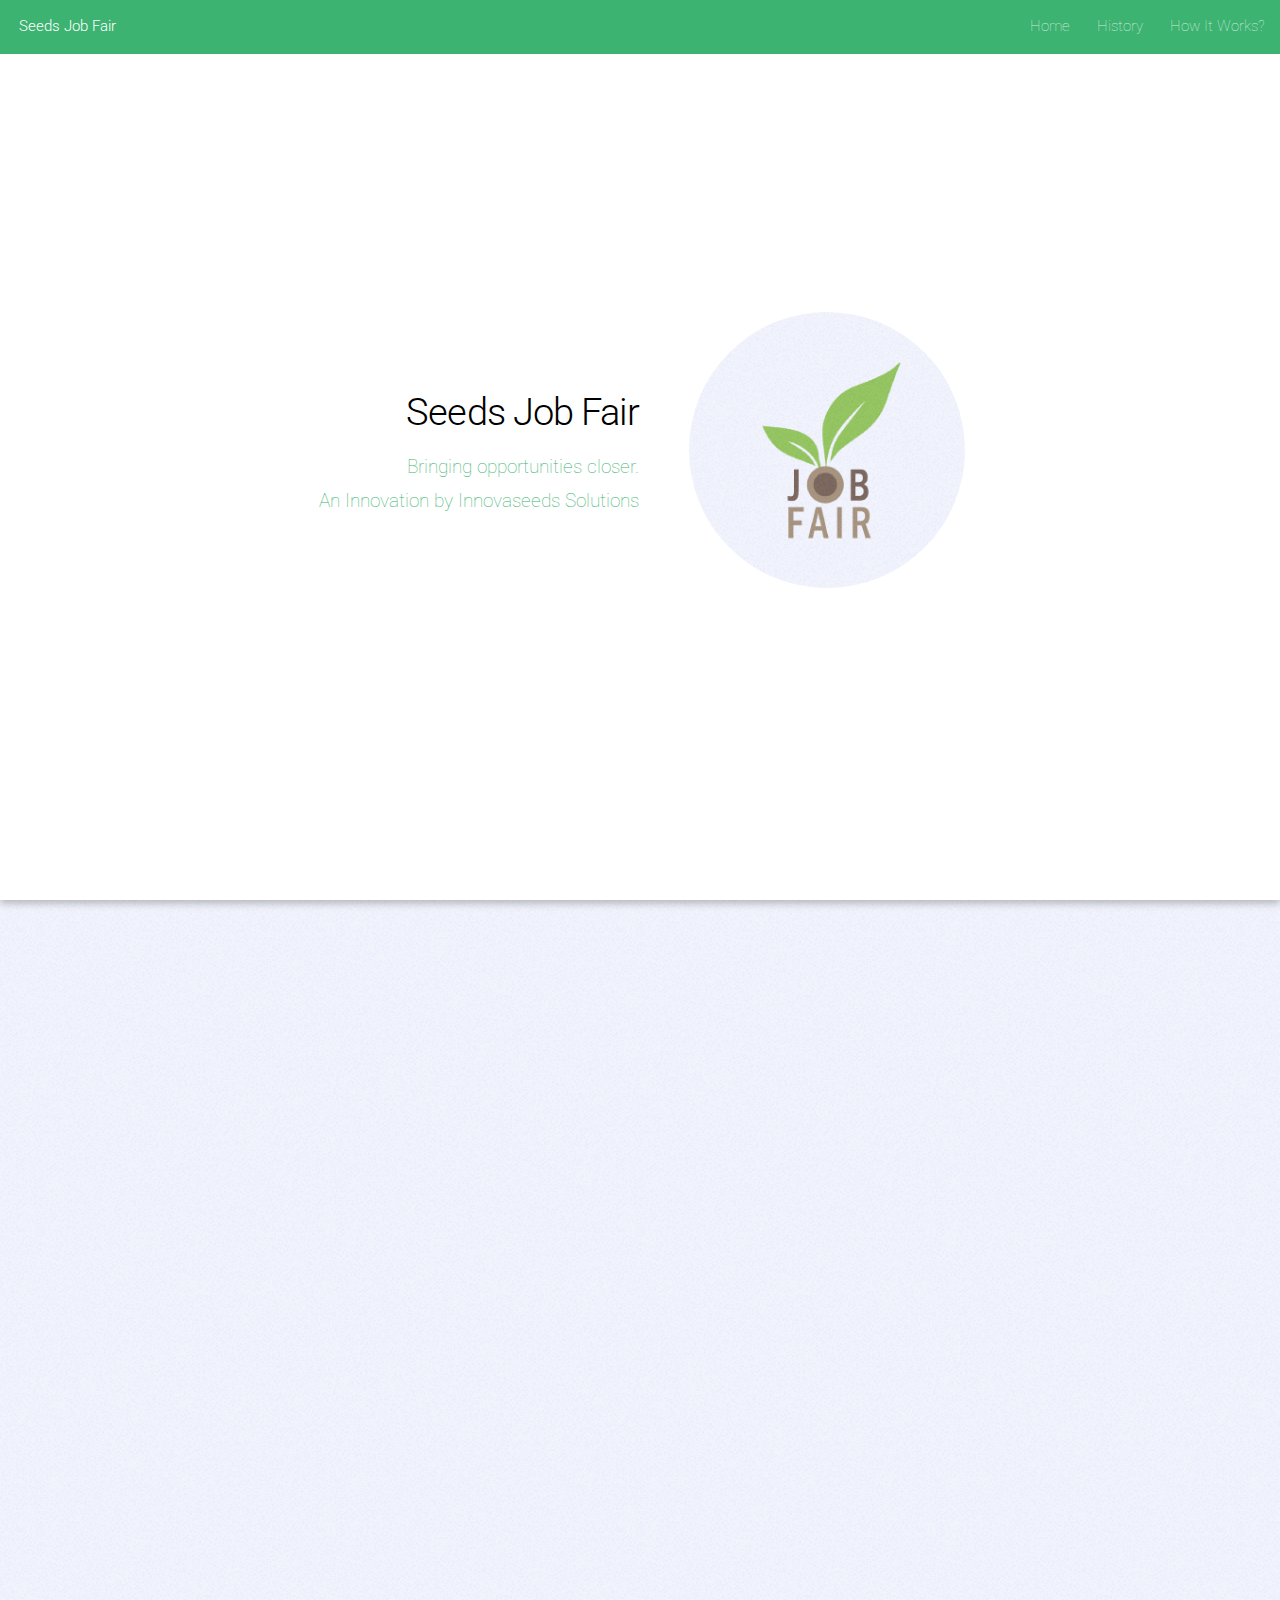
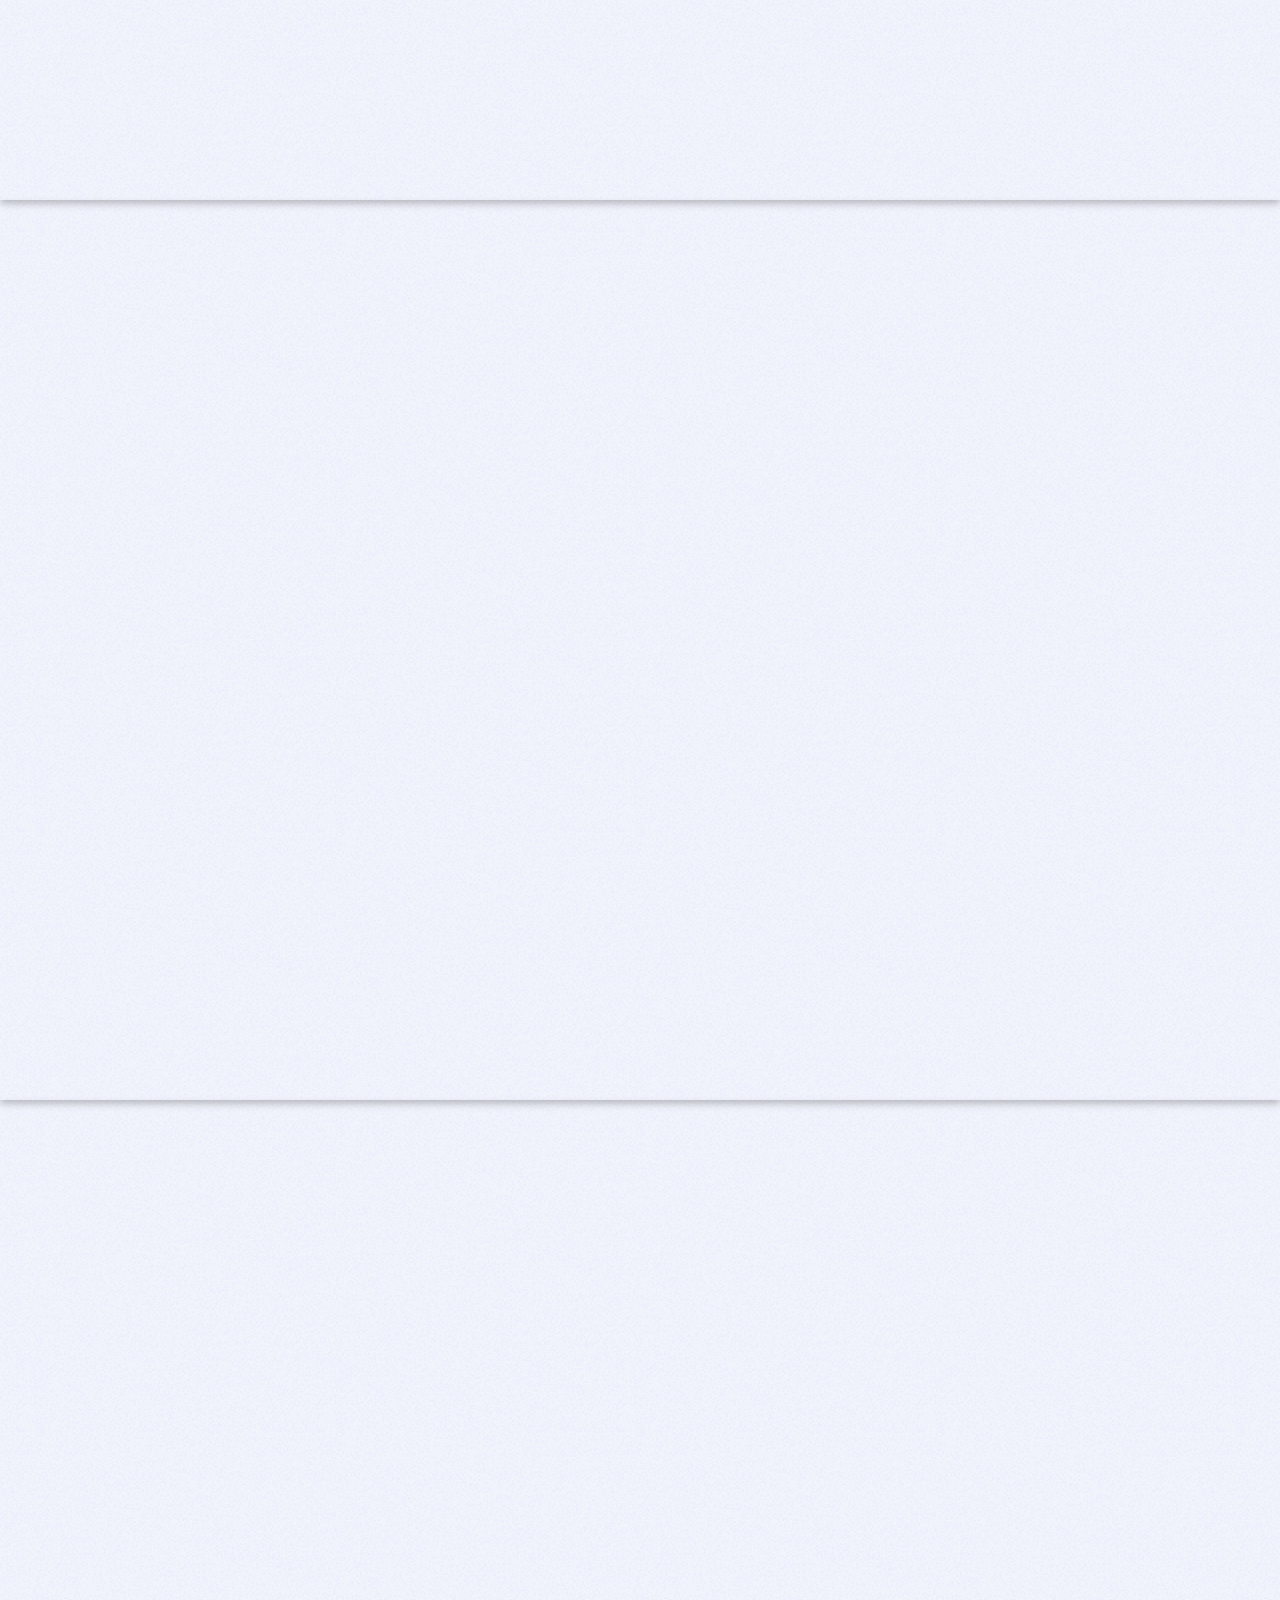
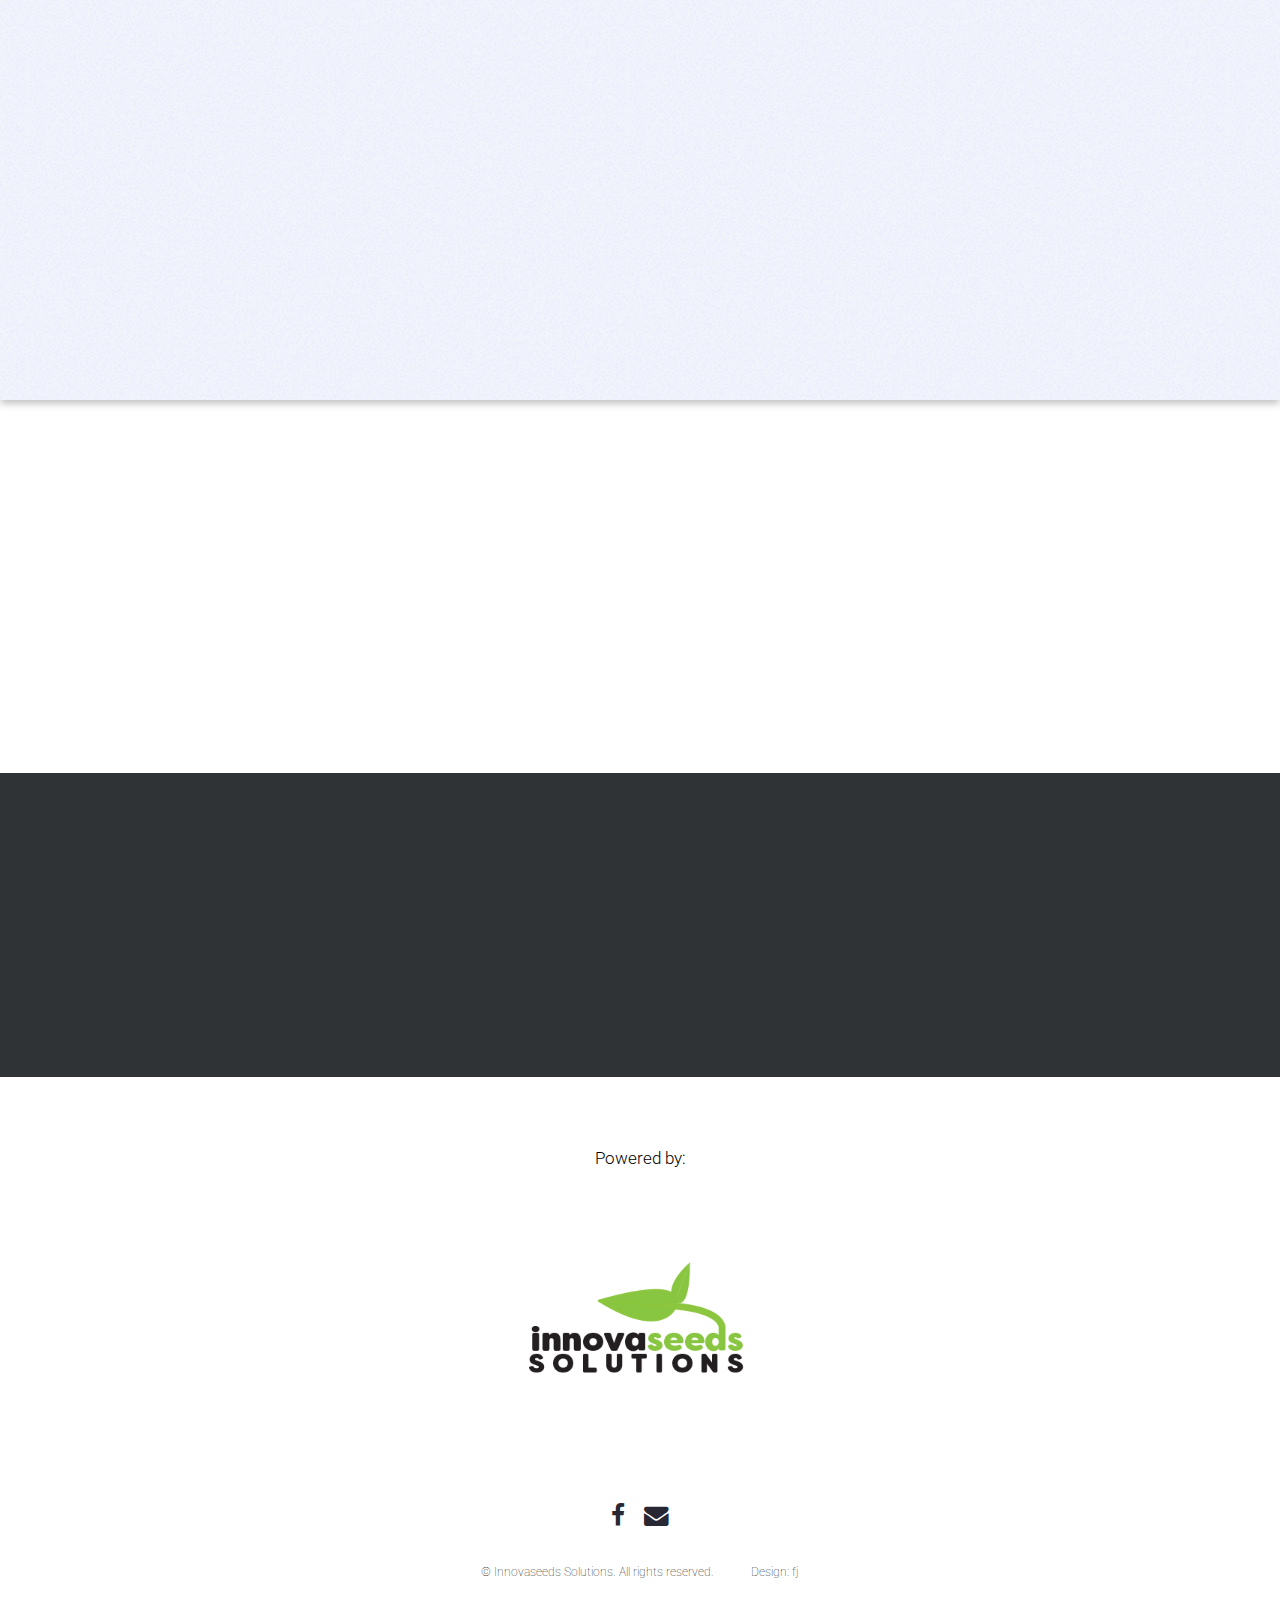
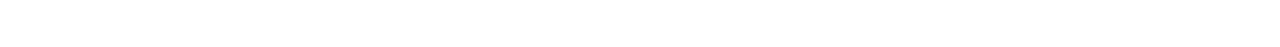
==== inn/index.html @ 60d34bf0 "Corrected Color. Wordings need final check" ====
<!DOCTYPE HTML>
<!--
	Landed by HTML5 UP
	html5up.net | @ajlkn
	Free for personal and commercial use under the CCA 3.0 license (html5up.net/license)
-->
<html>
	<head>
		<title>Seeds Job Fair</title>
		<meta charset="utf-8" />
		<meta name="viewport" content="width=device-width, initial-scale=1" />
		<!--[if lte IE 8]><script src="assets/js/ie/html5shiv.js"></script><![endif]-->
		<link rel="stylesheet" href="assets/css/main.css" />
		<!--[if lte IE 9]><link rel="stylesheet" href="assets/css/ie9.css" /><![endif]-->
		<!--[if lte IE 8]><link rel="stylesheet" href="assets/css/ie8.css" /><![endif]-->
	</head>
	<body class="landing">
		<div id="page-wrapper">

			<!-- Header -->
				<header id="header">
					<h1 id="logo"><a href="index.html">Seeds Job Fair</a></h1>
					<nav id="nav">
						<ul>
							<li><a href="index.html">Home</a></li>
							<li><a href="history.html">History</a></li>
							<li><a href="how.html">How It Works?</a></li>
						</ul>
					</nav>
				</header>

			<!-- Banner -->
				<section id="banner">
					<div class="content">
						<header>
							<h2 style="color:#000000";>Seeds Job Fair</h2>
							<p style="color:#3CB371";>Bringing opportunities closer.<br />
									An Innovation by Innovaseeds Solutions</p>
						</header>
						<span class="image"><img src="images/logo_large.png" alt="" /></span>
					</div>
					<a href="#one" class="goto-next scrolly">Next</a>
				</section>

			<!-- One -->
				<section id="one" class="spotlight style1 bottom">
					<span class="image fit main"><img src="images/1.jpg" alt="" /></span>
					<div class="content">
						<div class="container">
							<div class="row">
								<div class="4u 12u$(medium)">
									<header>
										<h2>What is Seeds Job Fair?</h2>
										<p>Seeds Job Fair is a virtual career fair platform that serves to
											empower student organizations career fair events and quality job
											match between student talents and companies regardless of geographic
											boundaries.</p>
									</header>
								</div>
							<div class = "4u 12u$(medium)">
								<header>
									<h2>How can Seeds Job Fair help you?</h2>
									<p>Seeds Job Fair organizes career fairs virtually that saves costs and time
									   for applicants, employers and organizations.</p>
								</header>
							</div>
						</div>
					</div>
					<a href="#two" class="goto-next scrolly">Next</a>
				</section>

			<!-- Two -->
				<section id="two" class="spotlight style2 right">
					<span class="image fit main"><img src="images/2.jpg" alt="" /></span>
					<div class="content">
						<header>
							<h2>A breakthrough platform that empowers opportunity seekers</h2>
							<p>Seeds Job Fair has connected more than 30 recruiters with
							  400 students from different ends of the globe during ViCaF 2017.</p>
						</header>
						<p>Learn The Success of Seeds Job Fair</p>
						<ul class="actions">
							<li><a href="history.html" class="button">Learn More</a></li>
						</ul>
					</div>
					<a href="#three" class="goto-next scrolly">Next</a>
				</section>

			<!-- Three -->
				<section id="three" class="spotlight style3 left">
					<span class="image fit main bottom"><img src="images/11.jpg" alt="" /></span>
					<div class="content">
						<header>
							<h2>Easy and Intuitive User Experience</h2>
							<p>Seeds Job Fair prioritizes short click-travels for users to get things done.
							   Our team has innovated a user experience that empowers users and simplifies tasks.</p>
						</header>
						<p>Learn How it Works</p>
						<ul class="actions">
							<li><a href="how.html" class="button">Learn More</a></li>
						</ul>
					</div>
					<a href="#four" class="goto-next scrolly">Next</a>
				</section>

			<!-- Four -->
				<section id="four" class="wrapper style1 special fade-up">
					<div class="container">
						<header class="major">
							<h2 style="color:#000000">Stay Tuned for more virtual career fairs from Seeds Job Fair in 2018</h2>
							<p style="color:#000000">We will be collaborating with more organizations in the near future.</p>
						</header>
						<p style="color:#000000">For any enquiries, email us at innovaseedssolutions@gmail.com</p>
					</div>
				</section>

			<!-- Five -->
				<section style="background-color:#303336;"id="five" class="wrapper style2 special fade">
					<div class="container">
						<header>
							<h2>Join our maling list to get updated about our upcoming events.</h2>
							<p>Drop your email below (We will not spam your email, trust us, we were students before)</p>
						</header>
						<form method="post" action="#" class="container 50%">
							<div class="row uniform 50%">
								<div class="8u 12u$(xsmall)"><input type="email" name="email" id="email" placeholder="Your Email Address" /></div>
								<div class="4u$ 12u$(xsmall)"><input type="submit" value="I'm Down" class="fit special" /></div>
							</div>
						</form>
					</div>
				</section>

			<!-- Footer -->
				<footer id="footer">
					<h4 style="color:#000000">Powered by:</h4>
					<div class="row 50% uniform">
					<span class = "12u 12u$(xsmall)" ><img src="images/innovaseed.png"  width="300" height="300" /></span>
				</div>
					<ul class="icons">
						<li><a href="https://www.facebook.com/innovaseedssolutions/" target="_blank" class="icon alt fa-facebook"><span class="label">Facebook</span></a></li>
						<li><a href="mailto:innovaseedssolutions@gmail.com" class="icon alt fa-envelope"><span class="label">Email</span></a></li>
					</ul>
					<ul class="copyright">
						<li>&copy; Innovaseeds Solutions. All rights reserved.</li><li>Design: fj</li>
					</ul>
				</footer>

		</div>

		<!-- Scripts -->
			<script src="assets/js/jquery.min.js"></script>
			<script src="assets/js/jquery.scrolly.min.js"></script>
			<script src="assets/js/jquery.dropotron.min.js"></script>
			<script src="assets/js/jquery.scrollex.min.js"></script>
			<script src="assets/js/skel.min.js"></script>
			<script src="assets/js/util.js"></script>
			<!--[if lte IE 8]><script src="assets/js/ie/respond.min.js"></script><![endif]-->
			<script src="assets/js/main.js"></script>

	</body>
</html>
---- inn/assets/css/main.css ----
@import url("font-awesome.min.css");
@import url("https://fonts.googleapis.com/css?family=Roboto:100,300,100italic,300italic");

/*
	Landed by HTML5 UP
	html5up.net | @ajlkn
	Free for personal and commercial use under the CCA 3.0 license (html5up.net/license)
*/

/* Reset */

	html, body, div, span, applet, object, iframe, h1, h2, h3, h4, h5, h6, p, blockquote, pre, a, abbr, acronym, address, big, cite, code, del, dfn, em, img, ins, kbd, q, s, samp, small, strike, strong, sub, sup, tt, var, b, u, i, center, dl, dt, dd, ol, ul, li, fieldset, form, label, legend, table, caption, tbody, tfoot, thead, tr, th, td, article, aside, canvas, details, embed, figure, figcaption, footer, header, hgroup, menu, nav, output, ruby, section, summary, time, mark, audio, video {
		margin: 0;
		padding: 0;
		border: 0;
		font-size: 100%;
		font: inherit;
		vertical-align: baseline;
	}

	article, aside, details, figcaption, figure, footer, header, hgroup, menu, nav, section {
		display: block;
	}

	body {
		line-height: 1;
	}

	ol, ul {
		list-style: none;
	}

	blockquote, q {
		quotes: none;
	}

	blockquote:before, blockquote:after, q:before, q:after {
		content: '';
		content: none;
	}

	table {
		border-collapse: collapse;
		border-spacing: 0;
	}

	body {
		-webkit-text-size-adjust: none;
	}

/* Box Model */

	*, *:before, *:after {
		-moz-box-sizing: border-box;
		-webkit-box-sizing: border-box;
		box-sizing: border-box;
	}

/* Containers */

	.container {
		margin-left: auto;
		margin-right: auto;
	}

	.container.\31 25\25 {
		width: 100%;
		max-width: 87.5em;
		min-width: 70em;
	}

	.container.\37 5\25 {
		width: 52.5em;
	}

	.container.\35 0\25 {
		width: 35em;
	}

	.container.\32 5\25 {
		width: 17.5em;
	}

	.container {
		width: 70em;
	}

	@media screen and (max-width: 1680px) {

		.container.\31 25\25 {
			width: 100%;
			max-width: 87.5em;
			min-width: 70em;
		}

		.container.\37 5\25 {
			width: 52.5em;
		}

		.container.\35 0\25 {
			width: 35em;
		}

		.container.\32 5\25 {
			width: 17.5em;
		}

		.container {
			width: 70em;
		}

	}

	@media screen and (max-width: 1280px) {

		.container.\31 25\25 {
			width: 100%;
			max-width: 112.5%;
			min-width: 90%;
		}

		.container.\37 5\25 {
			width: 67.5%;
		}

		.container.\35 0\25 {
			width: 45%;
		}

		.container.\32 5\25 {
			width: 22.5%;
		}

		.container {
			width: 90%;
		}

	}

	@media screen and (max-width: 980px) {

		.container.\31 25\25 {
			width: 100%;
			max-width: 125%;
			min-width: 100%;
		}

		.container.\37 5\25 {
			width: 75%;
		}

		.container.\35 0\25 {
			width: 50%;
		}

		.container.\32 5\25 {
			width: 25%;
		}

		.container {
			width: 100% !important;
		}

	}

	@media screen and (max-width: 736px) {

		.container.\31 25\25 {
			width: 100%;
			max-width: 125%;
			min-width: 100%;
		}

		.container.\37 5\25 {
			width: 75%;
		}

		.container.\35 0\25 {
			width: 50%;
		}

		.container.\32 5\25 {
			width: 25%;
		}

		.container {
			width: 100% !important;
		}

	}

	@media screen and (max-width: 480px) {

		.container.\31 25\25 {
			width: 100%;
			max-width: 125%;
			min-width: 100%;
		}

		.container.\37 5\25 {
			width: 75%;
		}

		.container.\35 0\25 {
			width: 50%;
		}

		.container.\32 5\25 {
			width: 25%;
		}

		.container {
			width: 100% !important;
		}

	}

/* Grid */

	.row {
		border-bottom: solid 1px transparent;
		-moz-box-sizing: border-box;
		-webkit-box-sizing: border-box;
		box-sizing: border-box;
	}

	.row > * {
		float: left;
		-moz-box-sizing: border-box;
		-webkit-box-sizing: border-box;
		box-sizing: border-box;
	}

	.row:after, .row:before {
		content: '';
		display: block;
		clear: both;
		height: 0;
	}

	.row.uniform > * > :first-child {
		margin-top: 0;
	}

	.row.uniform > * > :last-child {
		margin-bottom: 0;
	}

	.row.\30 \25 > * {
		padding: 0 0 0 0em;
	}

	.row.\30 \25 {
		margin: 0 0 -1px 0em;
	}

	.row.uniform.\30 \25 > * {
		padding: 0em 0 0 0em;
	}

	.row.uniform.\30 \25 {
		margin: 0em 0 -1px 0em;
	}

	.row > * {
		padding: 0 0 0 2.5em;
	}

	.row {
		margin: 0 0 -1px -2.5em;
	}

	.row.uniform > * {
		padding: 2.5em 0 0 2.5em;
	}

	.row.uniform {
		margin: -2.5em 0 -1px -2.5em;
	}

	.row.\32 00\25 > * {
		padding: 0 0 0 5em;
	}

	.row.\32 00\25 {
		margin: 0 0 -1px -5em;
	}

	.row.uniform.\32 00\25 > * {
		padding: 5em 0 0 5em;
	}

	.row.uniform.\32 00\25 {
		margin: -5em 0 -1px -5em;
	}

	.row.\31 50\25 > * {
		padding: 0 0 0 3.75em;
	}

	.row.\31 50\25 {
		margin: 0 0 -1px -3.75em;
	}

	.row.uniform.\31 50\25 > * {
		padding: 3.75em 0 0 3.75em;
	}

	.row.uniform.\31 50\25 {
		margin: -3.75em 0 -1px -3.75em;
	}

	.row.\35 0\25 > * {
		padding: 0 0 0 1.25em;
	}

	.row.\35 0\25 {
		margin: 0 0 -1px -1.25em;
	}

	.row.uniform.\35 0\25 > * {
		padding: 1.25em 0 0 1.25em;
	}

	.row.uniform.\35 0\25 {
		margin: -1.25em 0 -1px -1.25em;
	}

	.row.\32 5\25 > * {
		padding: 0 0 0 0.625em;
	}

	.row.\32 5\25 {
		margin: 0 0 -1px -0.625em;
	}

	.row.uniform.\32 5\25 > * {
		padding: 0.625em 0 0 0.625em;
	}

	.row.uniform.\32 5\25 {
		margin: -0.625em 0 -1px -0.625em;
	}

	.\31 2u, .\31 2u\24 {
		width: 100%;
		clear: none;
		margin-left: 0;
	}

	.\31 1u, .\31 1u\24 {
		width: 91.6666666667%;
		clear: none;
		margin-left: 0;
	}

	.\31 0u, .\31 0u\24 {
		width: 83.3333333333%;
		clear: none;
		margin-left: 0;
	}

	.\39 u, .\39 u\24 {
		width: 75%;
		clear: none;
		margin-left: 0;
	}

	.\38 u, .\38 u\24 {
		width: 66.6666666667%;
		clear: none;
		margin-left: 0;
	}

	.\37 u, .\37 u\24 {
		width: 58.3333333333%;
		clear: none;
		margin-left: 0;
	}

	.\36 u, .\36 u\24 {
		width: 50%;
		clear: none;
		margin-left: 0;
	}

	.\35 u, .\35 u\24 {
		width: 41.6666666667%;
		clear: none;
		margin-left: 0;
	}

	.\34 u, .\34 u\24 {
		width: 33.3333333333%;
		clear: none;
		margin-left: 0;
	}

	.\33 u, .\33 u\24 {
		width: 25%;
		clear: none;
		margin-left: 0;
	}

	.\32 u, .\32 u\24 {
		width: 16.6666666667%;
		clear: none;
		margin-left: 0;
	}

	.\31 u, .\31 u\24 {
		width: 8.3333333333%;
		clear: none;
		margin-left: 0;
	}

	.\31 2u\24 + *,
	.\31 1u\24 + *,
	.\31 0u\24 + *,
	.\39 u\24 + *,
	.\38 u\24 + *,
	.\37 u\24 + *,
	.\36 u\24 + *,
	.\35 u\24 + *,
	.\34 u\24 + *,
	.\33 u\24 + *,
	.\32 u\24 + *,
	.\31 u\24 + * {
		clear: left;
	}

	.\-11u {
		margin-left: 91.66667%;
	}

	.\-10u {
		margin-left: 83.33333%;
	}

	.\-9u {
		margin-left: 75%;
	}

	.\-8u {
		margin-left: 66.66667%;
	}

	.\-7u {
		margin-left: 58.33333%;
	}

	.\-6u {
		margin-left: 50%;
	}

	.\-5u {
		margin-left: 41.66667%;
	}

	.\-4u {
		margin-left: 33.33333%;
	}

	.\-3u {
		margin-left: 25%;
	}

	.\-2u {
		margin-left: 16.66667%;
	}

	.\-1u {
		margin-left: 8.33333%;
	}

	@media screen and (max-width: 1680px) {

		.row > * {
			padding: 0 0 0 2.5em;
		}

		.row {
			margin: 0 0 -1px -2.5em;
		}

		.row.uniform > * {
			padding: 2.5em 0 0 2.5em;
		}

		.row.uniform {
			margin: -2.5em 0 -1px -2.5em;
		}

		.row.\32 00\25 > * {
			padding: 0 0 0 5em;
		}

		.row.\32 00\25 {
			margin: 0 0 -1px -5em;
		}

		.row.uniform.\32 00\25 > * {
			padding: 5em 0 0 5em;
		}

		.row.uniform.\32 00\25 {
			margin: -5em 0 -1px -5em;
		}

		.row.\31 50\25 > * {
			padding: 0 0 0 3.75em;
		}

		.row.\31 50\25 {
			margin: 0 0 -1px -3.75em;
		}

		.row.uniform.\31 50\25 > * {
			padding: 3.75em 0 0 3.75em;
		}

		.row.uniform.\31 50\25 {
			margin: -3.75em 0 -1px -3.75em;
		}

		.row.\35 0\25 > * {
			padding: 0 0 0 1.25em;
		}

		.row.\35 0\25 {
			margin: 0 0 -1px -1.25em;
		}

		.row.uniform.\35 0\25 > * {
			padding: 1.25em 0 0 1.25em;
		}

		.row.uniform.\35 0\25 {
			margin: -1.25em 0 -1px -1.25em;
		}

		.row.\32 5\25 > * {
			padding: 0 0 0 0.625em;
		}

		.row.\32 5\25 {
			margin: 0 0 -1px -0.625em;
		}

		.row.uniform.\32 5\25 > * {
			padding: 0.625em 0 0 0.625em;
		}

		.row.uniform.\32 5\25 {
			margin: -0.625em 0 -1px -0.625em;
		}

		.\31 2u\28xlarge\29, .\31 2u\24\28xlarge\29 {
			width: 100%;
			clear: none;
			margin-left: 0;
		}

		.\31 1u\28xlarge\29, .\31 1u\24\28xlarge\29 {
			width: 91.6666666667%;
			clear: none;
			margin-left: 0;
		}

		.\31 0u\28xlarge\29, .\31 0u\24\28xlarge\29 {
			width: 83.3333333333%;
			clear: none;
			margin-left: 0;
		}

		.\39 u\28xlarge\29, .\39 u\24\28xlarge\29 {
			width: 75%;
			clear: none;
			margin-left: 0;
		}

		.\38 u\28xlarge\29, .\38 u\24\28xlarge\29 {
			width: 66.6666666667%;
			clear: none;
			margin-left: 0;
		}

		.\37 u\28xlarge\29, .\37 u\24\28xlarge\29 {
			width: 58.3333333333%;
			clear: none;
			margin-left: 0;
		}

		.\36 u\28xlarge\29, .\36 u\24\28xlarge\29 {
			width: 50%;
			clear: none;
			margin-left: 0;
		}

		.\35 u\28xlarge\29, .\35 u\24\28xlarge\29 {
			width: 41.6666666667%;
			clear: none;
			margin-left: 0;
		}

		.\34 u\28xlarge\29, .\34 u\24\28xlarge\29 {
			width: 33.3333333333%;
			clear: none;
			margin-left: 0;
		}

		.\33 u\28xlarge\29, .\33 u\24\28xlarge\29 {
			width: 25%;
			clear: none;
			margin-left: 0;
		}

		.\32 u\28xlarge\29, .\32 u\24\28xlarge\29 {
			width: 16.6666666667%;
			clear: none;
			margin-left: 0;
		}

		.\31 u\28xlarge\29, .\31 u\24\28xlarge\29 {
			width: 8.3333333333%;
			clear: none;
			margin-left: 0;
		}

		.\31 2u\24\28xlarge\29 + *,
		.\31 1u\24\28xlarge\29 + *,
		.\31 0u\24\28xlarge\29 + *,
		.\39 u\24\28xlarge\29 + *,
		.\38 u\24\28xlarge\29 + *,
		.\37 u\24\28xlarge\29 + *,
		.\36 u\24\28xlarge\29 + *,
		.\35 u\24\28xlarge\29 + *,
		.\34 u\24\28xlarge\29 + *,
		.\33 u\24\28xlarge\29 + *,
		.\32 u\24\28xlarge\29 + *,
		.\31 u\24\28xlarge\29 + * {
			clear: left;
		}

		.\-11u\28xlarge\29 {
			margin-left: 91.66667%;
		}

		.\-10u\28xlarge\29 {
			margin-left: 83.33333%;
		}

		.\-9u\28xlarge\29 {
			margin-left: 75%;
		}

		.\-8u\28xlarge\29 {
			margin-left: 66.66667%;
		}

		.\-7u\28xlarge\29 {
			margin-left: 58.33333%;
		}

		.\-6u\28xlarge\29 {
			margin-left: 50%;
		}

		.\-5u\28xlarge\29 {
			margin-left: 41.66667%;
		}

		.\-4u\28xlarge\29 {
			margin-left: 33.33333%;
		}

		.\-3u\28xlarge\29 {
			margin-left: 25%;
		}

		.\-2u\28xlarge\29 {
			margin-left: 16.66667%;
		}

		.\-1u\28xlarge\29 {
			margin-left: 8.33333%;
		}

	}

	@media screen and (max-width: 1280px) {

		.row > * {
			padding: 0 0 0 2.5em;
		}

		.row {
			margin: 0 0 -1px -2.5em;
		}

		.row.uniform > * {
			padding: 2.5em 0 0 2.5em;
		}

		.row.uniform {
			margin: -2.5em 0 -1px -2.5em;
		}

		.row.\32 00\25 > * {
			padding: 0 0 0 5em;
		}

		.row.\32 00\25 {
			margin: 0 0 -1px -5em;
		}

		.row.uniform.\32 00\25 > * {
			padding: 5em 0 0 5em;
		}

		.row.uniform.\32 00\25 {
			margin: -5em 0 -1px -5em;
		}

		.row.\31 50\25 > * {
			padding: 0 0 0 3.75em;
		}

		.row.\31 50\25 {
			margin: 0 0 -1px -3.75em;
		}

		.row.uniform.\31 50\25 > * {
			padding: 3.75em 0 0 3.75em;
		}

		.row.uniform.\31 50\25 {
			margin: -3.75em 0 -1px -3.75em;
		}

		.row.\35 0\25 > * {
			padding: 0 0 0 1.25em;
		}

		.row.\35 0\25 {
			margin: 0 0 -1px -1.25em;
		}

		.row.uniform.\35 0\25 > * {
			padding: 1.25em 0 0 1.25em;
		}

		.row.uniform.\35 0\25 {
			margin: -1.25em 0 -1px -1.25em;
		}

		.row.\32 5\25 > * {
			padding: 0 0 0 0.625em;
		}

		.row.\32 5\25 {
			margin: 0 0 -1px -0.625em;
		}

		.row.uniform.\32 5\25 > * {
			padding: 0.625em 0 0 0.625em;
		}

		.row.uniform.\32 5\25 {
			margin: -0.625em 0 -1px -0.625em;
		}

		.\31 2u\28large\29, .\31 2u\24\28large\29 {
			width: 100%;
			clear: none;
			margin-left: 0;
		}

		.\31 1u\28large\29, .\31 1u\24\28large\29 {
			width: 91.6666666667%;
			clear: none;
			margin-left: 0;
		}

		.\31 0u\28large\29, .\31 0u\24\28large\29 {
			width: 83.3333333333%;
			clear: none;
			margin-left: 0;
		}

		.\39 u\28large\29, .\39 u\24\28large\29 {
			width: 75%;
			clear: none;
			margin-left: 0;
		}

		.\38 u\28large\29, .\38 u\24\28large\29 {
			width: 66.6666666667%;
			clear: none;
			margin-left: 0;
		}

		.\37 u\28large\29, .\37 u\24\28large\29 {
			width: 58.3333333333%;
			clear: none;
			margin-left: 0;
		}

		.\36 u\28large\29, .\36 u\24\28large\29 {
			width: 50%;
			clear: none;
			margin-left: 0;
		}

		.\35 u\28large\29, .\35 u\24\28large\29 {
			width: 41.6666666667%;
			clear: none;
			margin-left: 0;
		}

		.\34 u\28large\29, .\34 u\24\28large\29 {
			width: 33.3333333333%;
			clear: none;
			margin-left: 0;
		}

		.\33 u\28large\29, .\33 u\24\28large\29 {
			width: 25%;
			clear: none;
			margin-left: 0;
		}

		.\32 u\28large\29, .\32 u\24\28large\29 {
			width: 16.6666666667%;
			clear: none;
			margin-left: 0;
		}

		.\31 u\28large\29, .\31 u\24\28large\29 {
			width: 8.3333333333%;
			clear: none;
			margin-left: 0;
		}

		.\31 2u\24\28large\29 + *,
		.\31 1u\24\28large\29 + *,
		.\31 0u\24\28large\29 + *,
		.\39 u\24\28large\29 + *,
		.\38 u\24\28large\29 + *,
		.\37 u\24\28large\29 + *,
		.\36 u\24\28large\29 + *,
		.\35 u\24\28large\29 + *,
		.\34 u\24\28large\29 + *,
		.\33 u\24\28large\29 + *,
		.\32 u\24\28large\29 + *,
		.\31 u\24\28large\29 + * {
			clear: left;
		}

		.\-11u\28large\29 {
			margin-left: 91.66667%;
		}

		.\-10u\28large\29 {
			margin-left: 83.33333%;
		}

		.\-9u\28large\29 {
			margin-left: 75%;
		}

		.\-8u\28large\29 {
			margin-left: 66.66667%;
		}

		.\-7u\28large\29 {
			margin-left: 58.33333%;
		}

		.\-6u\28large\29 {
			margin-left: 50%;
		}

		.\-5u\28large\29 {
			margin-left: 41.66667%;
		}

		.\-4u\28large\29 {
			margin-left: 33.33333%;
		}

		.\-3u\28large\29 {
			margin-left: 25%;
		}

		.\-2u\28large\29 {
			margin-left: 16.66667%;
		}

		.\-1u\28large\29 {
			margin-left: 8.33333%;
		}

	}

	@media screen and (max-width: 980px) {

		.row > * {
			padding: 0 0 0 2.5em;
		}

		.row {
			margin: 0 0 -1px -2.5em;
		}

		.row.uniform > * {
			padding: 2.5em 0 0 2.5em;
		}

		.row.uniform {
			margin: -2.5em 0 -1px -2.5em;
		}

		.row.\32 00\25 > * {
			padding: 0 0 0 5em;
		}

		.row.\32 00\25 {
			margin: 0 0 -1px -5em;
		}

		.row.uniform.\32 00\25 > * {
			padding: 5em 0 0 5em;
		}

		.row.uniform.\32 00\25 {
			margin: -5em 0 -1px -5em;
		}

		.row.\31 50\25 > * {
			padding: 0 0 0 3.75em;
		}

		.row.\31 50\25 {
			margin: 0 0 -1px -3.75em;
		}

		.row.uniform.\31 50\25 > * {
			padding: 3.75em 0 0 3.75em;
		}

		.row.uniform.\31 50\25 {
			margin: -3.75em 0 -1px -3.75em;
		}

		.row.\35 0\25 > * {
			padding: 0 0 0 1.25em;
		}

		.row.\35 0\25 {
			margin: 0 0 -1px -1.25em;
		}

		.row.uniform.\35 0\25 > * {
			padding: 1.25em 0 0 1.25em;
		}

		.row.uniform.\35 0\25 {
			margin: -1.25em 0 -1px -1.25em;
		}

		.row.\32 5\25 > * {
			padding: 0 0 0 0.625em;
		}

		.row.\32 5\25 {
			margin: 0 0 -1px -0.625em;
		}

		.row.uniform.\32 5\25 > * {
			padding: 0.625em 0 0 0.625em;
		}

		.row.uniform.\32 5\25 {
			margin: -0.625em 0 -1px -0.625em;
		}

		.\31 2u\28medium\29, .\31 2u\24\28medium\29 {
			width: 100%;
			clear: none;
			margin-left: 0;
		}

		.\31 1u\28medium\29, .\31 1u\24\28medium\29 {
			width: 91.6666666667%;
			clear: none;
			margin-left: 0;
		}

		.\31 0u\28medium\29, .\31 0u\24\28medium\29 {
			width: 83.3333333333%;
			clear: none;
			margin-left: 0;
		}

		.\39 u\28medium\29, .\39 u\24\28medium\29 {
			width: 75%;
			clear: none;
			margin-left: 0;
		}

		.\38 u\28medium\29, .\38 u\24\28medium\29 {
			width: 66.6666666667%;
			clear: none;
			margin-left: 0;
		}

		.\37 u\28medium\29, .\37 u\24\28medium\29 {
			width: 58.3333333333%;
			clear: none;
			margin-left: 0;
		}

		.\36 u\28medium\29, .\36 u\24\28medium\29 {
			width: 50%;
			clear: none;
			margin-left: 0;
		}

		.\35 u\28medium\29, .\35 u\24\28medium\29 {
			width: 41.6666666667%;
			clear: none;
			margin-left: 0;
		}

		.\34 u\28medium\29, .\34 u\24\28medium\29 {
			width: 33.3333333333%;
			clear: none;
			margin-left: 0;
		}

		.\33 u\28medium\29, .\33 u\24\28medium\29 {
			width: 25%;
			clear: none;
			margin-left: 0;
		}

		.\32 u\28medium\29, .\32 u\24\28medium\29 {
			width: 16.6666666667%;
			clear: none;
			margin-left: 0;
		}

		.\31 u\28medium\29, .\31 u\24\28medium\29 {
			width: 8.3333333333%;
			clear: none;
			margin-left: 0;
		}

		.\31 2u\24\28medium\29 + *,
		.\31 1u\24\28medium\29 + *,
		.\31 0u\24\28medium\29 + *,
		.\39 u\24\28medium\29 + *,
		.\38 u\24\28medium\29 + *,
		.\37 u\24\28medium\29 + *,
		.\36 u\24\28medium\29 + *,
		.\35 u\24\28medium\29 + *,
		.\34 u\24\28medium\29 + *,
		.\33 u\24\28medium\29 + *,
		.\32 u\24\28medium\29 + *,
		.\31 u\24\28medium\29 + * {
			clear: left;
		}

		.\-11u\28medium\29 {
			margin-left: 91.66667%;
		}

		.\-10u\28medium\29 {
			margin-left: 83.33333%;
		}

		.\-9u\28medium\29 {
			margin-left: 75%;
		}

		.\-8u\28medium\29 {
			margin-left: 66.66667%;
		}

		.\-7u\28medium\29 {
			margin-left: 58.33333%;
		}

		.\-6u\28medium\29 {
			margin-left: 50%;
		}

		.\-5u\28medium\29 {
			margin-left: 41.66667%;
		}

		.\-4u\28medium\29 {
			margin-left: 33.33333%;
		}

		.\-3u\28medium\29 {
			margin-left: 25%;
		}

		.\-2u\28medium\29 {
			margin-left: 16.66667%;
		}

		.\-1u\28medium\29 {
			margin-left: 8.33333%;
		}

	}

	@media screen and (max-width: 736px) {

		.row > * {
			padding: 0 0 0 2.5em;
		}

		.row {
			margin: 0 0 -1px -2.5em;
		}

		.row.uniform > * {
			padding: 2.5em 0 0 2.5em;
		}

		.row.uniform {
			margin: -2.5em 0 -1px -2.5em;
		}

		.row.\32 00\25 > * {
			padding: 0 0 0 5em;
		}

		.row.\32 00\25 {
			margin: 0 0 -1px -5em;
		}

		.row.uniform.\32 00\25 > * {
			padding: 5em 0 0 5em;
		}

		.row.uniform.\32 00\25 {
			margin: -5em 0 -1px -5em;
		}

		.row.\31 50\25 > * {
			padding: 0 0 0 3.75em;
		}

		.row.\31 50\25 {
			margin: 0 0 -1px -3.75em;
		}

		.row.uniform.\31 50\25 > * {
			padding: 3.75em 0 0 3.75em;
		}

		.row.uniform.\31 50\25 {
			margin: -3.75em 0 -1px -3.75em;
		}

		.row.\35 0\25 > * {
			padding: 0 0 0 1.25em;
		}

		.row.\35 0\25 {
			margin: 0 0 -1px -1.25em;
		}

		.row.uniform.\35 0\25 > * {
			padding: 1.25em 0 0 1.25em;
		}

		.row.uniform.\35 0\25 {
			margin: -1.25em 0 -1px -1.25em;
		}

		.row.\32 5\25 > * {
			padding: 0 0 0 0.625em;
		}

		.row.\32 5\25 {
			margin: 0 0 -1px -0.625em;
		}

		.row.uniform.\32 5\25 > * {
			padding: 0.625em 0 0 0.625em;
		}

		.row.uniform.\32 5\25 {
			margin: -0.625em 0 -1px -0.625em;
		}

		.\31 2u\28small\29, .\31 2u\24\28small\29 {
			width: 100%;
			clear: none;
			margin-left: 0;
		}

		.\31 1u\28small\29, .\31 1u\24\28small\29 {
			width: 91.6666666667%;
			clear: none;
			margin-left: 0;
		}

		.\31 0u\28small\29, .\31 0u\24\28small\29 {
			width: 83.3333333333%;
			clear: none;
			margin-left: 0;
		}

		.\39 u\28small\29, .\39 u\24\28small\29 {
			width: 75%;
			clear: none;
			margin-left: 0;
		}

		.\38 u\28small\29, .\38 u\24\28small\29 {
			width: 66.6666666667%;
			clear: none;
			margin-left: 0;
		}

		.\37 u\28small\29, .\37 u\24\28small\29 {
			width: 58.3333333333%;
			clear: none;
			margin-left: 0;
		}

		.\36 u\28small\29, .\36 u\24\28small\29 {
			width: 50%;
			clear: none;
			margin-left: 0;
		}

		.\35 u\28small\29, .\35 u\24\28small\29 {
			width: 41.6666666667%;
			clear: none;
			margin-left: 0;
		}

		.\34 u\28small\29, .\34 u\24\28small\29 {
			width: 33.3333333333%;
			clear: none;
			margin-left: 0;
		}

		.\33 u\28small\29, .\33 u\24\28small\29 {
			width: 25%;
			clear: none;
			margin-left: 0;
		}

		.\32 u\28small\29, .\32 u\24\28small\29 {
			width: 16.6666666667%;
			clear: none;
			margin-left: 0;
		}

		.\31 u\28small\29, .\31 u\24\28small\29 {
			width: 8.3333333333%;
			clear: none;
			margin-left: 0;
		}

		.\31 2u\24\28small\29 + *,
		.\31 1u\24\28small\29 + *,
		.\31 0u\24\28small\29 + *,
		.\39 u\24\28small\29 + *,
		.\38 u\24\28small\29 + *,
		.\37 u\24\28small\29 + *,
		.\36 u\24\28small\29 + *,
		.\35 u\24\28small\29 + *,
		.\34 u\24\28small\29 + *,
		.\33 u\24\28small\29 + *,
		.\32 u\24\28small\29 + *,
		.\31 u\24\28small\29 + * {
			clear: left;
		}

		.\-11u\28small\29 {
			margin-left: 91.66667%;
		}

		.\-10u\28small\29 {
			margin-left: 83.33333%;
		}

		.\-9u\28small\29 {
			margin-left: 75%;
		}

		.\-8u\28small\29 {
			margin-left: 66.66667%;
		}

		.\-7u\28small\29 {
			margin-left: 58.33333%;
		}

		.\-6u\28small\29 {
			margin-left: 50%;
		}

		.\-5u\28small\29 {
			margin-left: 41.66667%;
		}

		.\-4u\28small\29 {
			margin-left: 33.33333%;
		}

		.\-3u\28small\29 {
			margin-left: 25%;
		}

		.\-2u\28small\29 {
			margin-left: 16.66667%;
		}

		.\-1u\28small\29 {
			margin-left: 8.33333%;
		}

	}

	@media screen and (max-width: 480px) {

		.row > * {
			padding: 0 0 0 2.5em;
		}

		.row {
			margin: 0 0 -1px -2.5em;
		}

		.row.uniform > * {
			padding: 2.5em 0 0 2.5em;
		}

		.row.uniform {
			margin: -2.5em 0 -1px -2.5em;
		}

		.row.\32 00\25 > * {
			padding: 0 0 0 5em;
		}

		.row.\32 00\25 {
			margin: 0 0 -1px -5em;
		}

		.row.uniform.\32 00\25 > * {
			padding: 5em 0 0 5em;
		}

		.row.uniform.\32 00\25 {
			margin: -5em 0 -1px -5em;
		}

		.row.\31 50\25 > * {
			padding: 0 0 0 3.75em;
		}

		.row.\31 50\25 {
			margin: 0 0 -1px -3.75em;
		}

		.row.uniform.\31 50\25 > * {
			padding: 3.75em 0 0 3.75em;
		}

		.row.uniform.\31 50\25 {
			margin: -3.75em 0 -1px -3.75em;
		}

		.row.\35 0\25 > * {
			padding: 0 0 0 1.25em;
		}

		.row.\35 0\25 {
			margin: 0 0 -1px -1.25em;
		}

		.row.uniform.\35 0\25 > * {
			padding: 1.25em 0 0 1.25em;
		}

		.row.uniform.\35 0\25 {
			margin: -1.25em 0 -1px -1.25em;
		}

		.row.\32 5\25 > * {
			padding: 0 0 0 0.625em;
		}

		.row.\32 5\25 {
			margin: 0 0 -1px -0.625em;
		}

		.row.uniform.\32 5\25 > * {
			padding: 0.625em 0 0 0.625em;
		}

		.row.uniform.\32 5\25 {
			margin: -0.625em 0 -1px -0.625em;
		}

		.\31 2u\28xsmall\29, .\31 2u\24\28xsmall\29 {
			width: 100%;
			clear: none;
			margin-left: 0;
		}

		.\31 1u\28xsmall\29, .\31 1u\24\28xsmall\29 {
			width: 91.6666666667%;
			clear: none;
			margin-left: 0;
		}

		.\31 0u\28xsmall\29, .\31 0u\24\28xsmall\29 {
			width: 83.3333333333%;
			clear: none;
			margin-left: 0;
		}

		.\39 u\28xsmall\29, .\39 u\24\28xsmall\29 {
			width: 75%;
			clear: none;
			margin-left: 0;
		}

		.\38 u\28xsmall\29, .\38 u\24\28xsmall\29 {
			width: 66.6666666667%;
			clear: none;
			margin-left: 0;
		}

		.\37 u\28xsmall\29, .\37 u\24\28xsmall\29 {
			width: 58.3333333333%;
			clear: none;
			margin-left: 0;
		}

		.\36 u\28xsmall\29, .\36 u\24\28xsmall\29 {
			width: 50%;
			clear: none;
			margin-left: 0;
		}

		.\35 u\28xsmall\29, .\35 u\24\28xsmall\29 {
			width: 41.6666666667%;
			clear: none;
			margin-left: 0;
		}

		.\34 u\28xsmall\29, .\34 u\24\28xsmall\29 {
			width: 33.3333333333%;
			clear: none;
			margin-left: 0;
		}

		.\33 u\28xsmall\29, .\33 u\24\28xsmall\29 {
			width: 25%;
			clear: none;
			margin-left: 0;
		}

		.\32 u\28xsmall\29, .\32 u\24\28xsmall\29 {
			width: 16.6666666667%;
			clear: none;
			margin-left: 0;
		}

		.\31 u\28xsmall\29, .\31 u\24\28xsmall\29 {
			width: 8.3333333333%;
			clear: none;
			margin-left: 0;
		}

		.\31 2u\24\28xsmall\29 + *,
		.\31 1u\24\28xsmall\29 + *,
		.\31 0u\24\28xsmall\29 + *,
		.\39 u\24\28xsmall\29 + *,
		.\38 u\24\28xsmall\29 + *,
		.\37 u\24\28xsmall\29 + *,
		.\36 u\24\28xsmall\29 + *,
		.\35 u\24\28xsmall\29 + *,
		.\34 u\24\28xsmall\29 + *,
		.\33 u\24\28xsmall\29 + *,
		.\32 u\24\28xsmall\29 + *,
		.\31 u\24\28xsmall\29 + * {
			clear: left;
		}

		.\-11u\28xsmall\29 {
			margin-left: 91.66667%;
		}

		.\-10u\28xsmall\29 {
			margin-left: 83.33333%;
		}

		.\-9u\28xsmall\29 {
			margin-left: 75%;
		}

		.\-8u\28xsmall\29 {
			margin-left: 66.66667%;
		}

		.\-7u\28xsmall\29 {
			margin-left: 58.33333%;
		}

		.\-6u\28xsmall\29 {
			margin-left: 50%;
		}

		.\-5u\28xsmall\29 {
			margin-left: 41.66667%;
		}

		.\-4u\28xsmall\29 {
			margin-left: 33.33333%;
		}

		.\-3u\28xsmall\29 {
			margin-left: 25%;
		}

		.\-2u\28xsmall\29 {
			margin-left: 16.66667%;
		}

		.\-1u\28xsmall\29 {
			margin-left: 8.33333%;
		}

	}

/* Basic */

	html, body {
		background: #FFFFFF;
	}

	body.is-loading *, body.is-loading *:before, body.is-loading *:after {
		-moz-animation: none !important;
		-webkit-animation: none !important;
		-ms-animation: none !important;
		animation: none !important;
		-moz-transition: none !important;
		-webkit-transition: none !important;
		-ms-transition: none !important;
		transition: none !important;
	}

	body, input, select, textarea {
		color: rgba(255, 255, 255, 0.75);
		font-family: "Roboto", Helvetica, sans-serif;
		font-size: 15pt;
		font-weight: 100;
		line-height: 1.75em;
	}

	a {
		-moz-transition: border-color 0.2s ease-in-out, color 0.2s ease-in-out;
		-webkit-transition: border-color 0.2s ease-in-out, color 0.2s ease-in-out;
		-ms-transition: border-color 0.2s ease-in-out, color 0.2s ease-in-out;
		transition: border-color 0.2s ease-in-out, color 0.2s ease-in-out;
		border-bottom: dotted 1px;
		color: #e44c65;
		text-decoration: none;
	}

		a:hover {
			color: #e44c65 !important;
			border-bottom-color: transparent;
		}

	strong, b {
		color: #ffffff;
		font-weight: 300;
	}

	em, i {
		font-style: italic;
	}

	p {
		margin: 0 0 2em 0;
	}

	h1, h2, h3, h4, h5, h6 {
		color: #ffffff;
		font-weight: 300;
		line-height: 1em;
		margin: 0 0 1em 0;
	}

		h1 a, h2 a, h3 a, h4 a, h5 a, h6 a {
			color: inherit;
			border: 0;
		}

	h2 {
		font-size: 2em;
		line-height: 1.5em;
		letter-spacing: -0.025em;
	}

	h3 {
		font-size: 1.35em;
		line-height: 1.5em;
	}

	h4 {
		font-size: 1.1em;
		line-height: 1.5em;
	}

	h5 {
		font-size: 0.9em;
		line-height: 1.5em;
	}

	h6 {
		font-size: 0.7em;
		line-height: 1.5em;
	}

	sub {
		font-size: 0.8em;
		position: relative;
		top: 0.5em;
	}

	sup {
		font-size: 0.8em;
		position: relative;
		top: -0.5em;
	}

	hr {
		border: 0;
		border-bottom: solid 1px rgba(0, 255, 0, 0.3);
		margin: 3em 0;
	}

		hr.major {
			margin: 4em 0;
		}

	blockquote {
		border-left: solid 4px rgba(0, 255, 255, 0.3);
		font-style: italic;
		margin: 0 0 2em 0;
		padding: 0.5em 0 0.5em 2em;
	}

	code {
		background: rgba(255, 255, 255, 0.075);
		border-radius: 4px;
		font-family: "Courier New", monospace;
		font-size: 0.9em;
		margin: 0 0.25em;
		padding: 0.25em 0.65em;
	}

	pre {
		-webkit-overflow-scrolling: touch;
		font-family: "Courier New", monospace;
		font-size: 0.9em;
		margin: 0 0 2em 0;
	}

		pre code {
			display: block;
			line-height: 1.75em;
			padding: 1em 1.5em;
			overflow-x: auto;
		}

	.align-left {
		text-align: left;
	}

	.align-center {
		text-align: center;
	}

	.align-right {
		text-align: right;
	}

/* Loader */

	@-moz-keyframes spinner-show {
		0% {
			opacity: 0;
		}

		100% {
			opacity: 1;
		}
	}

	@-webkit-keyframes spinner-show {
		0% {
			opacity: 0;
		}

		100% {
			opacity: 1;
		}
	}

	@-ms-keyframes spinner-show {
		0% {
			opacity: 0;
		}

		100% {
			opacity: 1;
		}
	}

	@keyframes spinner-show {
		0% {
			opacity: 0;
		}

		100% {
			opacity: 1;
		}
	}

	@-moz-keyframes spinner-hide {
		0% {
			color: rgba(255, 255, 255, 0.15);
			z-index: 100001;
			-moz-transform: scale(1) rotate(0deg);
			-webkit-transform: scale(1) rotate(0deg);
			-ms-transform: scale(1) rotate(0deg);
			transform: scale(1) rotate(0deg);
		}

		99% {
			color: #1c1d26;
			z-index: 100001;
			-moz-transform: scale(0.5) rotate(360deg);
			-webkit-transform: scale(0.5) rotate(360deg);
			-ms-transform: scale(0.5) rotate(360deg);
			transform: scale(0.5) rotate(360deg);
		}

		100% {
			color: #1c1d26;
			z-index: -1;
			-moz-transform: scale(0.5) rotate(360deg);
			-webkit-transform: scale(0.5) rotate(360deg);
			-ms-transform: scale(0.5) rotate(360deg);
			transform: scale(0.5) rotate(360deg);
		}
	}

	@-webkit-keyframes spinner-hide {
		0% {
			color: rgba(255, 255, 255, 0.15);
			z-index: 100001;
			-moz-transform: scale(1) rotate(0deg);
			-webkit-transform: scale(1) rotate(0deg);
			-ms-transform: scale(1) rotate(0deg);
			transform: scale(1) rotate(0deg);
		}

		99% {
			color: #1c1d26;
			z-index: 100001;
			-moz-transform: scale(0.5) rotate(360deg);
			-webkit-transform: scale(0.5) rotate(360deg);
			-ms-transform: scale(0.5) rotate(360deg);
			transform: scale(0.5) rotate(360deg);
		}

		100% {
			color: #1c1d26;
			z-index: -1;
			-moz-transform: scale(0.5) rotate(360deg);
			-webkit-transform: scale(0.5) rotate(360deg);
			-ms-transform: scale(0.5) rotate(360deg);
			transform: scale(0.5) rotate(360deg);
		}
	}

	@-ms-keyframes spinner-hide {
		0% {
			color: rgba(255, 255, 255, 0.15);
			z-index: 100001;
			-moz-transform: scale(1) rotate(0deg);
			-webkit-transform: scale(1) rotate(0deg);
			-ms-transform: scale(1) rotate(0deg);
			transform: scale(1) rotate(0deg);
		}

		99% {
			color: #1c1d26;
			z-index: 100001;
			-moz-transform: scale(0.5) rotate(360deg);
			-webkit-transform: scale(0.5) rotate(360deg);
			-ms-transform: scale(0.5) rotate(360deg);
			transform: scale(0.5) rotate(360deg);
		}

		100% {
			color: #1c1d26;
			z-index: -1;
			-moz-transform: scale(0.5) rotate(360deg);
			-webkit-transform: scale(0.5) rotate(360deg);
			-ms-transform: scale(0.5) rotate(360deg);
			transform: scale(0.5) rotate(360deg);
		}
	}

	@keyframes spinner-hide {
		0% {
			color: rgba(255, 255, 255, 0.15);
			z-index: 100001;
			-moz-transform: scale(1) rotate(0deg);
			-webkit-transform: scale(1) rotate(0deg);
			-ms-transform: scale(1) rotate(0deg);
			transform: scale(1) rotate(0deg);
		}

		99% {
			color: #1c1d26;
			z-index: 100001;
			-moz-transform: scale(0.5) rotate(360deg);
			-webkit-transform: scale(0.5) rotate(360deg);
			-ms-transform: scale(0.5) rotate(360deg);
			transform: scale(0.5) rotate(360deg);
		}

		100% {
			color: #1c1d26;
			z-index: -1;
			-moz-transform: scale(0.5) rotate(360deg);
			-webkit-transform: scale(0.5) rotate(360deg);
			-ms-transform: scale(0.5) rotate(360deg);
			transform: scale(0.5) rotate(360deg);
		}
	}

	@-moz-keyframes spinner-rotate {
		0% {
			-moz-transform: scale(1) rotate(0deg);
			-webkit-transform: scale(1) rotate(0deg);
			-ms-transform: scale(1) rotate(0deg);
			transform: scale(1) rotate(0deg);
		}

		100% {
			-moz-transform: scale(1) rotate(360deg);
			-webkit-transform: scale(1) rotate(360deg);
			-ms-transform: scale(1) rotate(360deg);
			transform: scale(1) rotate(360deg);
		}
	}

	@-webkit-keyframes spinner-rotate {
		0% {
			-moz-transform: scale(1) rotate(0deg);
			-webkit-transform: scale(1) rotate(0deg);
			-ms-transform: scale(1) rotate(0deg);
			transform: scale(1) rotate(0deg);
		}

		100% {
			-moz-transform: scale(1) rotate(360deg);
			-webkit-transform: scale(1) rotate(360deg);
			-ms-transform: scale(1) rotate(360deg);
			transform: scale(1) rotate(360deg);
		}
	}

	@-ms-keyframes spinner-rotate {
		0% {
			-moz-transform: scale(1) rotate(0deg);
			-webkit-transform: scale(1) rotate(0deg);
			-ms-transform: scale(1) rotate(0deg);
			transform: scale(1) rotate(0deg);
		}

		100% {
			-moz-transform: scale(1) rotate(360deg);
			-webkit-transform: scale(1) rotate(360deg);
			-ms-transform: scale(1) rotate(360deg);
			transform: scale(1) rotate(360deg);
		}
	}

	@keyframes spinner-rotate {
		0% {
			-moz-transform: scale(1) rotate(0deg);
			-webkit-transform: scale(1) rotate(0deg);
			-ms-transform: scale(1) rotate(0deg);
			transform: scale(1) rotate(0deg);
		}

		100% {
			-moz-transform: scale(1) rotate(360deg);
			-webkit-transform: scale(1) rotate(360deg);
			-ms-transform: scale(1) rotate(360deg);
			transform: scale(1) rotate(360deg);
		}
	}

	@-moz-keyframes overlay-hide {
		0% {
			opacity: 1;
			z-index: 100000;
		}

		15% {
			opacity: 1;
			z-index: 100000;
		}

		99% {
			opacity: 0;
			z-index: 100000;
		}

		100% {
			opacity: 0;
			z-index: -1;
		}
	}

	@-webkit-keyframes overlay-hide {
		0% {
			opacity: 1;
			z-index: 100000;
		}

		15% {
			opacity: 1;
			z-index: 100000;
		}

		99% {
			opacity: 0;
			z-index: 100000;
		}

		100% {
			opacity: 0;
			z-index: -1;
		}
	}

	@-ms-keyframes overlay-hide {
		0% {
			opacity: 1;
			z-index: 100000;
		}

		15% {
			opacity: 1;
			z-index: 100000;
		}

		99% {
			opacity: 0;
			z-index: 100000;
		}

		100% {
			opacity: 0;
			z-index: -1;
		}
	}

	@keyframes overlay-hide {
		0% {
			opacity: 1;
			z-index: 100000;
		}

		15% {
			opacity: 1;
			z-index: 100000;
		}

		99% {
			opacity: 0;
			z-index: 100000;
		}

		100% {
			opacity: 0;
			z-index: -1;
		}
	}

	body.landing {
		text-decoration: none;
	}

		body.landing:before {
			-moz-osx-font-smoothing: grayscale;
			-webkit-font-smoothing: antialiased;
			font-family: FontAwesome;
			font-style: normal;
			font-weight: normal;
			text-transform: none !important;
		}

		body.landing:before {
			-moz-animation: spinner-show 1.5s 1 0.25s ease forwards, spinner-hide 0.25s ease-in-out forwards !important;
			-webkit-animation: spinner-show 1.5s 1 0.25s ease forwards, spinner-hide 0.25s ease-in-out forwards !important;
			-ms-animation: spinner-show 1.5s 1 0.25s ease forwards, spinner-hide 0.25s ease-in-out forwards !important;
			animation: spinner-show 1.5s 1 0.25s ease forwards, spinner-hide 0.25s ease-in-out forwards !important;
			-moz-transform-origin: 50% 50%;
			-webkit-transform-origin: 50% 50%;
			-ms-transform-origin: 50% 50%;
			transform-origin: 50% 50%;
			color: rgba(255, 255, 255, 0.15);
			content: '\f1ce';
			cursor: default;
			display: block;
			font-size: 2em;
			height: 2em;
			left: 50%;
			line-height: 2em;
			margin: -1em 0 0 -1em;
			opacity: 0;
			position: fixed;
			text-align: center;
			top: 50%;
			width: 2em;
			z-index: -1;
		}

		body.landing:after {
			-moz-animation: overlay-hide 1.5s ease-in forwards !important;
			-webkit-animation: overlay-hide 1.5s ease-in forwards !important;
			-ms-animation: overlay-hide 1.5s ease-in forwards !important;
			animation: overlay-hide 1.5s ease-in forwards !important;
			background: #1c1d26;
			content: '';
			display: block;
			height: 100%;
			left: 0;
			opacity: 0;
			position: fixed;
			top: 0;
			width: 100%;
			z-index: -1;
		}

		body.landing.is-loading:before {
			-moz-animation: spinner-show 1.5s 1 0.25s ease forwards, spinner-rotate 0.75s infinite linear !important;
			-webkit-animation: spinner-show 1.5s 1 0.25s ease forwards, spinner-rotate 0.75s infinite linear !important;
			-ms-animation: spinner-show 1.5s 1 0.25s ease forwards, spinner-rotate 0.75s infinite linear !important;
			animation: spinner-show 1.5s 1 0.25s ease forwards, spinner-rotate 0.75s infinite linear !important;
			z-index: 100001;
		}

		body.landing.is-loading:after {
			-moz-animation: none !important;
			-webkit-animation: none !important;
			-ms-animation: none !important;
			animation: none !important;
			opacity: 1;
			z-index: 100000;
		}

	@media (-webkit-min-device-pixel-ratio: 2) {

		body.landing:before {
			line-height: 2.025em;
		}

	}

/* Section/Article */

	section.special, article.special {
		text-align: center;
	}

	header p {
		color: #ffffff;
		position: relative;
		margin: 0 0 1.5em 0;
	}

	header h2 + p {
		font-size: 1.25em;
		margin-top: -1em;
		line-height: 1.75em;
	}

	header h3 + p {
		font-size: 1.1em;
		margin-top: -0.8em;
		line-height: 1.75em;
	}

	header h4 + p,
	header h5 + p,
	header h6 + p {
		font-size: 0.9em;
		margin-top: -0.6em;
		line-height: 1.5em;
	}

	header.major {
		margin: 0 0 4em 0;
		position: relative;
		text-align: center;
	}

		header.major:after {
			background: #3CB371;
			content: '';
			display: inline-block;
			height: 0.2em;
			max-width: 20em;
			width: 75%;
		}

	footer.major {
		margin: 4em 0 0 0;
	}

/* Form */

	form {
		margin: 0 0 2em 0;
	}

	label {
		color: #ffffff;
		display: block;
		font-size: 0.9em;
		font-weight: 300;
		margin: 0 0 1em 0;
	}

	input[type="text"],
	input[type="password"],
	input[type="email"],
	select,
	textarea {
		-moz-appearance: none;
		-webkit-appearance: none;
		-ms-appearance: none;
		appearance: none;
		-moz-transition: border-color 0.2s ease-in-out;
		-webkit-transition: border-color 0.2s ease-in-out;
		-ms-transition: border-color 0.2s ease-in-out;
		transition: border-color 0.2s ease-in-out;
		background: transparent;
		border-radius: 4px;
		border: solid 1px rgba(255, 255, 255, 0.3);
		color: #3CB371;
		display: block;
		outline: 0;
		padding: 0 1em;
		text-decoration: none;
		width: 100%;
	}

		input[type="text"]:invalid,
		input[type="password"]:invalid,
		input[type="email"]:invalid,
		select:invalid,
		textarea:invalid {
			box-shadow: none;
		}

		input[type="text"]:focus,
		input[type="password"]:focus,
		input[type="email"]:focus,
		select:focus,
		textarea:focus {
			border-color: #e44c65;
		}

	.select-wrapper {
		text-decoration: none;
		display: block;
		position: relative;
	}

		.select-wrapper:before {
			-moz-osx-font-smoothing: grayscale;
			-webkit-font-smoothing: antialiased;
			font-family: FontAwesome;
			font-style: normal;
			font-weight: normal;
			text-transform: none !important;
		}

		.select-wrapper:before {
			color: #000000"
			content: '\f078';
			display: block;
			height: 3em;
			line-height: 3em;
			pointer-events: none;
			position: absolute;
			right: 0;
			text-align: center;
			top: 0;
			width: 3em;
		}

		.select-wrapper select::-ms-expand {
			display: none;
		}

	input[type="text"],
	input[type="password"],
	input[type="email"],
	select {
		height: 3em;
	}

	textarea {
		padding: 0.75em 1em;
	}

	select option {
		background-color: #1c1d26;
		color: #ffffff;
	}

	select:focus::-ms-value {
		background: transparent;
	}

	input[type="checkbox"],
	input[type="radio"] {
		-moz-appearance: none;
		-webkit-appearance: none;
		-ms-appearance: none;
		appearance: none;
		display: block;
		float: left;
		margin-right: -2em;
		opacity: 0;
		width: 1em;
		z-index: -1;
	}

		input[type="checkbox"] + label,
		input[type="radio"] + label {
			text-decoration: none;
			color: rgba(255, 255, 255, 0.75);
			cursor: pointer;
			display: inline-block;
			font-size: 1em;
			font-weight: 100;
			padding-left: 2.55em;
			padding-right: 0.75em;
			position: relative;
		}

			input[type="checkbox"] + label:before,
			input[type="radio"] + label:before {
				-moz-osx-font-smoothing: grayscale;
				-webkit-font-smoothing: antialiased;
				font-family: FontAwesome;
				font-style: normal;
				font-weight: normal;
				text-transform: none !important;
			}

			input[type="checkbox"] + label:before,
			input[type="radio"] + label:before {
				border-radius: 4px;
				border: solid 1px rgba(255, 255, 255, 0.3);
				content: '';
				display: inline-block;
				height: 1.8em;
				left: 0;
				line-height: 1.725em;
				position: absolute;
				text-align: center;
				top: 0;
				width: 1.8em;
			}

		input[type="checkbox"]:checked + label:before,
		input[type="radio"]:checked + label:before {
			background: rgba(255, 255, 255, 0.25);
			color: #ffffff;
			content: '\f00c';
		}

		input[type="checkbox"]:focus + label:before,
		input[type="radio"]:focus + label:before {
			border-color: #e44c65;
		}

	input[type="checkbox"] + label:before {
		border-radius: 4px;
	}

	input[type="radio"] + label:before {
		border-radius: 100%;
	}

	::-webkit-input-placeholder {
		color: rgba(255, 255, 255, 0.5) !important;
		opacity: 1.0;
	}

	:-moz-placeholder {
		color: rgba(255, 255, 255, 0.5) !important;
		opacity: 1.0;
	}

	::-moz-placeholder {
		color: rgba(255, 255, 255, 0.5) !important;
		opacity: 1.0;
	}

	:-ms-input-placeholder {
		color: rgba(255, 255, 255, 0.5) !important;
		opacity: 1.0;
	}

	.formerize-placeholder {
		color: rgba(255, 255, 255, 0.5) !important;
		opacity: 1.0;
	}

/* Box */

	.box {
		border-radius: 4px;
		border: solid 1px rgba(255, 255, 255, 0.3);
		margin-bottom: 2em;
		padding: 1.5em;
	}

		.box > :last-child,
		.box > :last-child > :last-child,
		.box > :last-child > :last-child > :last-child {
			margin-bottom: 0;
		}

		.box.alt {
			border: 0;
			border-radius: 0;
			padding: 0;
		}

/* Icon */

	.icon {
		text-decoration: none;
		border-bottom: none;
		position: relative;
	}

		.icon:before {
			-moz-osx-font-smoothing: grayscale;
			-webkit-font-smoothing: antialiased;
			font-family: FontAwesome;
			font-style: normal;
			font-weight: normal;
			text-transform: none !important;
		}

		.icon > .label {
			display: none;
		}

		.icon.alt {
			text-decoration: none;
		}

			.icon.alt:before {
				-moz-osx-font-smoothing: grayscale;
				-webkit-font-smoothing: antialiased;
				font-family: FontAwesome;
				font-style: normal;
				font-weight: normal;
				text-transform: none !important;
			}

			.icon.alt:before {
				color: #1c1d26 !important;
				text-shadow: 1px 0 0 #ffffff, -1px 0 0 #ffffff, 0 1px 0 #ffffff, 0 -1px 0 #ffffff;
			}

		.icon.major {
			background: #272833;
			border-radius: 100%;
			cursor: default;
			display: inline-block;
			height: 6em;
			line-height: 6em;
			margin: 0 0 2em 0;
			text-align: center;
			width: 6em;
		}

			.icon.major:before {
				font-size: 2.25em;
			}

			.icon.major.alt {
				text-decoration: none;
			}

				.icon.major.alt:before {
					-moz-osx-font-smoothing: grayscale;
					-webkit-font-smoothing: antialiased;
					font-family: FontAwesome;
					font-style: normal;
					font-weight: normal;
					text-transform: none !important;
				}

				.icon.major.alt:before {
					color: #272833 !important;
					text-shadow: 1px 0 0 #ffffff, -1px 0 0 #ffffff, 0 1px 0 #ffffff, 0 -1px 0 #ffffff;
				}

/* Image */

	.image {
		border-radius: 4px;
		border: 0;
		display: inline-block;
		position: relative;
		overflow: hidden;
	}

		.image:before {
			content: '';
			display: block;
			position: absolute;
			left: 0;
			top: 0;
			background-image: url("images/overlay.png");
			width: 100%;
			height: 100%;
			z-index: 1;
		}

		.image img {
			border-radius: 4px;
			display: block;
		}

		.image.left {
			float: left;
			margin: 0 1.5em 1em 0;
			top: 0.25em;
		}

		.image.right {
			float: right;
			margin: 0 0 1em 1.5em;
			top: 0.25em;
		}

		.image.left, .image.right {
			max-width: 40%;
		}

			.image.left img, .image.right img {
				width: 100%;
			}

		.image.fit {
			display: block;
			margin: 0 0 2em 0;
			width: 100%;
		}

			.image.fit img {
				width: 100%;
			}

/* List */

	ol {
		list-style: decimal;
		margin: 0 0 2em 0;
		padding-left: 1.25em;
	}

		ol li {
			padding-left: 0.25em;
		}

	ul {
		list-style: disc;
		margin: 0 0 2em 0;
		padding-left: 1em;
	}

		ul li {
			padding-left: 0.5em;
		}

		ul.alt {
			list-style: none;
			padding-left: 0;
		}

			ul.alt li {
				border-top: solid 1px rgba(255, 255, 255, 0.3);
				padding: 0.5em 0;
			}

				ul.alt li:first-child {
					border-top: 0;
					padding-top: 0;
				}

		ul.icons {
			cursor: default;
			list-style: none;
			padding-left: 0;
		}

			ul.icons li {
				display: inline-block;
				height: 2.5em;
				line-height: 2.5em;
				padding: 0 0.5em;
			}

				ul.icons li .icon {
					font-size: 0.8em;
				}

					ul.icons li .icon:before {
						font-size: 2em;
					}

		ul.actions {
			cursor: default;
			list-style: none;
			padding-left: 0;
		}

			ul.actions li {
				display: inline-block;
				padding: 0 1em 0 0;
				vertical-align: middle;
			}

				ul.actions li:last-child {
					padding-right: 0;
				}

			ul.actions.small li {
				padding: 0 0.5em 0 0;
			}

			ul.actions.vertical li {
				display: block;
				padding: 1em 0 0 0;
			}

				ul.actions.vertical li:first-child {
					padding-top: 0;
				}

				ul.actions.vertical li > * {
					margin-bottom: 0;
				}

			ul.actions.vertical.small li {
				padding: 0.5em 0 0 0;
			}

				ul.actions.vertical.small li:first-child {
					padding-top: 0;
				}

			ul.actions.fit {
				display: table;
				margin-left: -1em;
				padding: 0;
				table-layout: fixed;
				width: calc(100% + 1em);
			}

				ul.actions.fit li {
					display: table-cell;
					padding: 0 0 0 1em;
				}

					ul.actions.fit li > * {
						margin-bottom: 0;
					}

				ul.actions.fit.small {
					margin-left: -0.5em;
					width: calc(100% + 0.5em);
				}

					ul.actions.fit.small li {
						padding: 0 0 0 0.5em;
					}

	dl {
		margin: 0 0 2em 0;
	}

/* Table */

	.table-wrapper {
		-webkit-overflow-scrolling: touch;
		overflow-x: auto;
	}

	table {
		margin: 0 0 2em 0;
		width: 100%;
	}

		table tbody tr {
			border: solid 1px rgba(255, 255, 255, 0.3);
			border-left: 0;
			border-right: 0;
		}

			table tbody tr:nth-child(2n + 1) {
				background-color: rgba(255, 255, 255, 0.075);
			}

		table td {
			padding: 0.75em 0.75em;
		}

		table th {
			color: #ffffff;
			font-size: 0.9em;
			font-weight: 300;
			padding: 0 0.75em 0.75em 0.75em;
			text-align: left;
		}

		table thead {
			border-bottom: solid 1px rgba(255, 255, 255, 0.3);
		}

		table tfoot {
			border-top: solid 1px rgba(255, 255, 255, 0.3);
		}

		table.alt {
			border-collapse: separate;
		}

			table.alt tbody tr td {
				border: solid 1px rgba(255, 255, 255, 0.3);
				border-left-width: 0;
				border-top-width: 0;
			}

				table.alt tbody tr td:first-child {
					border-left-width: 1px;
				}

			table.alt tbody tr:first-child td {
				border-top-width: 1px;
			}

			table.alt thead {
				border-bottom: 0;
			}

			table.alt tfoot {
				border-top: 0;
			}

/* Button */

	input[type="submit"],
	input[type="reset"],
	input[type="button"],
	.button {
		-moz-appearance: none;
		-webkit-appearance: none;
		-ms-appearance: none;
		appearance: none;
		-moz-transition: background-color 0.2s ease-in-out, color 0.2s ease-in-out, box-shadow 0.2s ease-in-out;
		-webkit-transition: background-color 0.2s ease-in-out, color 0.2s ease-in-out, box-shadow 0.2s ease-in-out;
		-ms-transition: background-color 0.2s ease-in-out, color 0.2s ease-in-out, box-shadow 0.2s ease-in-out;
		transition: background-color 0.2s ease-in-out, color 0.2s ease-in-out, box-shadow 0.2s ease-in-out;
		background-color: transparent;
		border-radius: 4px;
		border: 0;
		box-shadow: inset 0 0 0 1px rgba(255, 255, 255, 0.3);
		color: #ffffff !important;
		cursor: pointer;
		display: inline-block;
		font-weight: 300;
		height: 3em;
		line-height: 3em;
		padding: 0 2.25em;
		text-align: center;
		text-decoration: none;
		white-space: nowrap;
	}

		input[type="submit"]:hover, input[type="submit"]:active,
		input[type="reset"]:hover,
		input[type="reset"]:active,
		input[type="button"]:hover,
		input[type="button"]:active,
		.button:hover,
		.button:active {
			box-shadow: inset 0 0 0 1px #e44c65;
			color: #e44c65 !important;
		}

		input[type="submit"]:active,
		input[type="reset"]:active,
		input[type="button"]:active,
		.button:active {
			background-color: rgba(228, 76, 101, 0.15);
		}

		input[type="submit"].icon:before,
		input[type="reset"].icon:before,
		input[type="button"].icon:before,
		.button.icon:before {
			margin-right: 0.5em;
		}

		input[type="submit"].fit,
		input[type="reset"].fit,
		input[type="button"].fit,
		.button.fit {
			display: block;
			margin: 0 0 1em 0;
			width: 100%;
		}

		input[type="submit"].small,
		input[type="reset"].small,
		input[type="button"].small,
		.button.small {
			font-size: 0.8em;
		}

		input[type="submit"].big,
		input[type="reset"].big,
		input[type="button"].big,
		.button.big {
			font-size: 1.35em;
		}

		input[type="submit"].special,
		input[type="reset"].special,
		input[type="button"].special,
		.button.special {
			background-color: #e44c65;
			box-shadow: none;
			color: #ffffff !important;
		}

			input[type="submit"].special:hover,
			input[type="reset"].special:hover,
			input[type="button"].special:hover,
			.button.special:hover {
				background-color: #e76278;
			}

			input[type="submit"].special:active,
			input[type="reset"].special:active,
			input[type="button"].special:active,
			.button.special:active {
				background-color: #e13652;
			}

		input[type="submit"].disabled, input[type="submit"]:disabled,
		input[type="reset"].disabled,
		input[type="reset"]:disabled,
		input[type="button"].disabled,
		input[type="button"]:disabled,
		.button.disabled,
		.button:disabled {
			background-color: rgba(255, 255, 255, 0.3) !important;
			box-shadow: none !important;
			color: #ffffff !important;
			cursor: default;
			opacity: 0.25;
		}

/* Goto Next */

	.goto-next {
		border: 0;
		bottom: 0;
		display: block;
		height: 5em;
		left: 50%;
		margin: 0 0 0 -5em;
		overflow: hidden;
		position: absolute;
		text-indent: 10em;
		white-space: nowrap;
		width: 10em;
		z-index: 1;
	}

		.goto-next:before {
			background-image: url("images/arrow.svg");
			background-position: center center;
			background-repeat: no-repeat;
			background-size: contain;
			content: '';
			display: block;
			height: 1.5em;
			left: 50%;
			margin: -0.75em 0 0 -1em;
			position: absolute;
			top: 50%;
			width: 2em;
			z-index: 1;
		}

/* Spotlight */

	.spotlight {
		background-attachment: fixed;
		background-position: center center;
		background-size: cover;
		box-shadow: 0 0.25em 0.5em 0 rgba(0, 0, 0, 0.25);
		height: 100vh;
		overflow: hidden;
		position: relative;
	}

		.spotlight:nth-last-of-type(1) {
			z-index: 1;
		}

		.spotlight:nth-last-of-type(2) {
			z-index: 2;
		}

		.spotlight:nth-last-of-type(3) {
			z-index: 3;
		}

		.spotlight:nth-last-of-type(4) {
			z-index: 4;
		}

		.spotlight:nth-last-of-type(5) {
			z-index: 5;
		}

		.spotlight:nth-last-of-type(6) {
			z-index: 6;
		}

		.spotlight:nth-last-of-type(7) {
			z-index: 7;
		}

		.spotlight:nth-last-of-type(8) {
			z-index: 8;
		}

		.spotlight:nth-last-of-type(9) {
			z-index: 9;
		}

		.spotlight:nth-last-of-type(10) {
			z-index: 10;
		}

		.spotlight:nth-last-of-type(11) {
			z-index: 11;
		}

		.spotlight:nth-last-of-type(12) {
			z-index: 12;
		}

		.spotlight:nth-last-of-type(13) {
			z-index: 13;
		}

		.spotlight:nth-last-of-type(14) {
			z-index: 14;
		}

		.spotlight:nth-last-of-type(15) {
			z-index: 15;
		}

		.spotlight:nth-last-of-type(16) {
			z-index: 16;
		}

		.spotlight:nth-last-of-type(17) {
			z-index: 17;
		}

		.spotlight:nth-last-of-type(18) {
			z-index: 18;
		}

		.spotlight:nth-last-of-type(19) {
			z-index: 19;
		}

		.spotlight:nth-last-of-type(20) {
			z-index: 20;
		}

		.spotlight:before {
			background-image: url("images/overlay.png");
			content: '';
			display: block;
			height: 100%;
			left: 0;
			top: 0;
			width: 100%;
		}

		.spotlight .image.main {
			display: none;
		}

			.spotlight .image.main img {
				position: relative;
			}

		.spotlight .content {
			-moz-transform: translate(0,0);
			-webkit-transform: translate(0,0);
			-ms-transform: translate(0,0);
			transform: translate(0,0);
			-moz-transition: -moz-transform 1s ease, opacity 1s ease;
			-webkit-transition: -webkit-transform 1s ease, opacity 1s ease;
			-ms-transition: -ms-transform 1s ease, opacity 1s ease;
			transition: transform 1s ease, opacity 1s ease;
			background: rgba(23, 24, 32, 0.95);
			border-style: solid;
			opacity: 1;
			position: absolute;
		}

		.spotlight .goto-next {
			-moz-transform: translate(0,0);
			-webkit-transform: translate(0,0);
			-ms-transform: translate(0,0);
			transform: translate(0,0);
			-moz-transition: -moz-transform 0.75s ease, opacity 1s ease-in;
			-webkit-transition: -webkit-transform 0.75s ease, opacity 1s ease-in;
			-ms-transition: -ms-transform 0.75s ease, opacity 1s ease-in;
			transition: transform 0.75s ease, opacity 1s ease-in;
			-moz-transition-delay: 0.5s;
			-webkit-transition-delay: 0.5s;
			-ms-transition-delay: 0.5s;
			transition-delay: 0.5s;
			opacity: 1;
		}

		.spotlight.top .content, .spotlight.bottom .content {
			left: 0;
			padding: 5.1em 0 3.1em 0;
			width: 100%;
		}

		.spotlight.top .content {
			border-bottom-width: 0.35em;
			top: 0;
		}

		.spotlight.bottom .content {
			border-top-width: 0.35em;
			bottom: 0;
		}

		.spotlight.left .content, .spotlight.right .content {
			height: 101%;
			padding: 6em 3em;
			top: 0;
			width: 28em;
		}

		.spotlight.left .content {
			border-right-width: 0.35em;
			left: 0;
		}

		.spotlight.right .content {
			border-left-width: 0.35em;
			right: 0;
		}

		.spotlight.style1 .content {
			border-color: #e44c65;
		}

		.spotlight.style2 .content {
			border-color: #5480f1;
		}

		.spotlight.style3 .content {
			border-color: #39c088;
		}

		.spotlight.inactive .content {
			opacity: 0;
		}

		.spotlight.inactive .goto-next {
			-moz-transform: translate(0,1.5em);
			-webkit-transform: translate(0,1.5em);
			-ms-transform: translate(0,1.5em);
			transform: translate(0,1.5em);
			opacity: 0;
		}

		.spotlight.inactive.top .content {
			-moz-transform: translate(0,-5em);
			-webkit-transform: translate(0,-5em);
			-ms-transform: translate(0,-5em);
			transform: translate(0,-5em);
		}

		.spotlight.inactive.bottom .content {
			-moz-transform: translate(0,5em);
			-webkit-transform: translate(0,5em);
			-ms-transform: translate(0,5em);
			transform: translate(0,5em);
		}

		.spotlight.inactive.left .content {
			-moz-transform: translate(-5em,0);
			-webkit-transform: translate(-5em,0);
			-ms-transform: translate(-5em,0);
			transform: translate(-5em,0);
		}

		.spotlight.inactive.right .content {
			-moz-transform: translate(5em,0);
			-webkit-transform: translate(5em,0);
			-ms-transform: translate(5em,0);
			transform: translate(5em,0);
		}

	body.is-touch .spotlight {
		background-attachment: scroll;
	}

/* Wrapper */

	.wrapper {
		padding: 6em 0 4em 0;
	}

		.wrapper.style2 {
			background: #e44c65;
		}

			.wrapper.style2 input[type="text"]:focus,
			.wrapper.style2 input[type="password"]:focus,
			.wrapper.style2 input[type="email"]:focus,
			.wrapper.style2 select:focus,
			.wrapper.style2 textarea:focus {
				border-color: rgba(255, 255, 255, 0.5);
			}

			.wrapper.style2 input[type="submit"]:hover, .wrapper.style2 input[type="submit"]:active,
			.wrapper.style2 input[type="reset"]:hover,
			.wrapper.style2 input[type="reset"]:active,
			.wrapper.style2 input[type="button"]:hover,
			.wrapper.style2 input[type="button"]:active,
			.wrapper.style2 .button:hover,
			.wrapper.style2 .button:active {
				background-color: rgba(255, 255, 255, 0.075) !important;
				box-shadow: inset 0 0 0 1px rgba(255, 255, 255, 0.5) !important;
				color: #ffffff !important;
			}

			.wrapper.style2 input[type="submit"]:active,
			.wrapper.style2 input[type="reset"]:active,
			.wrapper.style2 input[type="button"]:active,
			.wrapper.style2 .button:active {
				background-color: rgba(255, 255, 255, 0.25) !important;
			}

			.wrapper.style2 input[type="submit"].special,
			.wrapper.style2 input[type="reset"].special,
			.wrapper.style2 input[type="button"].special,
			.wrapper.style2 .button.special {
				background-color: #ffffff;
				color: #e44c65 !important;
			}

				.wrapper.style2 input[type="submit"].special:hover, .wrapper.style2 input[type="submit"].special:active,
				.wrapper.style2 input[type="reset"].special:hover,
				.wrapper.style2 input[type="reset"].special:active,
				.wrapper.style2 input[type="button"].special:hover,
				.wrapper.style2 input[type="button"].special:active,
				.wrapper.style2 .button.special:hover,
				.wrapper.style2 .button.special:active {
					background-color: rgba(255, 255, 255, 0.075) !important;
					box-shadow: inset 0 0 0 1px rgba(255, 255, 255, 0.5) !important;
					color: #ffffff !important;
				}

				.wrapper.style2 input[type="submit"].special:active,
				.wrapper.style2 input[type="reset"].special:active,
				.wrapper.style2 input[type="button"].special:active,
				.wrapper.style2 .button.special:active {
					background-color: rgba(255, 255, 255, 0.25) !important;
				}

		.wrapper.fade-down > .container {
			-moz-transform: translate(0,0);
			-webkit-transform: translate(0,0);
			-ms-transform: translate(0,0);
			transform: translate(0,0);
			-moz-transition: -moz-transform 1s ease, opacity 1s ease;
			-webkit-transition: -webkit-transform 1s ease, opacity 1s ease;
			-ms-transition: -ms-transform 1s ease, opacity 1s ease;
			transition: transform 1s ease, opacity 1s ease;
			opacity: 1;
		}

		.wrapper.fade-down.inactive > .container {
			-moz-transform: translate(0,-1em);
			-webkit-transform: translate(0,-1em);
			-ms-transform: translate(0,-1em);
			transform: translate(0,-1em);
			opacity: 0;
		}

		.wrapper.fade-up > .container {
			-moz-transform: translate(0,0);
			-webkit-transform: translate(0,0);
			-ms-transform: translate(0,0);
			transform: translate(0,0);
			-moz-transition: -moz-transform 1s ease, opacity 1s ease;
			-webkit-transition: -webkit-transform 1s ease, opacity 1s ease;
			-ms-transition: -ms-transform 1s ease, opacity 1s ease;
			transition: transform 1s ease, opacity 1s ease;
			opacity: 1;
		}

		.wrapper.fade-up.inactive > .container {
			-moz-transform: translate(0,1em);
			-webkit-transform: translate(0,1em);
			-ms-transform: translate(0,1em);
			transform: translate(0,1em);
			opacity: 0;
		}

		.wrapper.fade > .container {
			-moz-transition: opacity 1s ease;
			-webkit-transition: opacity 1s ease;
			-ms-transition: opacity 1s ease;
			transition: opacity 1s ease;
			opacity: 1;
		}

		.wrapper.fade.inactive > .container {
			opacity: 0;
		}

/* Dropotron */

	.dropotron {
		background: rgba(39, 40, 51, 0.965);
		border-radius: 4px;
		box-shadow: 0 0.075em 0.35em 0 rgba(0, 0, 0, 0.125);
		list-style: none;
		margin-top: calc(-0.25em + 1px);
		min-width: 12em;
		padding: 0.25em 0;
	}

		.dropotron > li {
			border-top: solid 1px rgba(255, 255, 255, 0.035);
			padding: 0;
		}

			.dropotron > li a, .dropotron > li span {
				border: 0;
				color: rgba(255, 255, 255, 0.75);
				display: block;
				padding: 0.1em 1em;
				text-decoration: none;
			}

			.dropotron > li:first-child {
				border-top: 0;
			}

			.dropotron > li.active > a, .dropotron > li.active > span {
				color: #e44c65;
			}

		.dropotron.level-0 {
			font-size: 0.8em;
			margin-top: 1em;
		}

			.dropotron.level-0:before {
				-moz-transform: rotate(45deg);
				-webkit-transform: rotate(45deg);
				-ms-transform: rotate(45deg);
				transform: rotate(45deg);
				background: #272833;
				content: '';
				display: block;
				height: 1em;
				position: absolute;
				right: 1.5em;
				top: -0.5em;
				width: 1em;
			}

	body.landing .dropotron.level-0 {
		margin-top: 0;
	}

/* Header */

	#page-wrapper {
		padding-top: 3.5em;
	}

	#header {
		background: #3CB371;
		box-shadow: 0 0 0.25em 0 rgba(0, 0, 0, 0.25);
		cursor: default;
		height: 3.5em;
		left: 0;
		line-height: 3.5em;
		position: fixed;
		top: 0;
		width: 100%;
		z-index: 100;
	}

		#header h1 {
			height: inherit;
			left: 1.25em;
			line-height: inherit;
			margin: 0;
			position: absolute;
			top: 0;
		}

		#header nav {
			position: absolute;
			right: 1em;
			top: 0;
		}

			#header nav ul {
				margin: 0;
			}

				#header nav ul li {
					display: inline-block;
					margin-left: 1em;
				}

					#header nav ul li a, #header nav ul li span {
						border: 0;
						color: inherit;
						display: inline-block;
						height: inherit;
						line-height: inherit;
						outline: 0;
					}

						#header nav ul li a.button, #header nav ul li span.button {
							height: 2em;
							line-height: 2em;
							padding: 0 1.25em;
						}

						#header nav ul li a:not(.button):before, #header nav ul li span:not(.button):before {
							margin-right: 0.5em;
						}

					#header nav ul li.active > a, #header nav ul li.active > span {
						color: #e44c65;
					}

					#header nav ul li > ul {
						display: none;
					}

	body.landing #page-wrapper {
		padding-top: 0;
	}

	body.landing #header {
		background: #3CB371;
		box-shadow: none;
		position: absolute;
	}

/* Banner */

	#banner {
		background-attachment: fixed;
		background-color: #FFFFFF;
		background-position: center center;
		background-size: cover;
		box-shadow: 0 0.25em 0.5em 0 rgba(0, 0, 0, 0.25);
		min-height: 100vh;
		position: relative;
		text-align: center;
		z-index: 21;
	}

		#banner:before {
			content: '';
			display: inline-block;
			height: 100vh;
			vertical-align: middle;
			width: 1%;
		}

		#banner:after {
			content: '';
			display: block;
			height: 100%;
			left: 0;
			position: absolute;
			top: 0;
			width: 100%;
		}

		#banner .content {
			display: inline-block;
			margin-right: 1%;
			max-width: 95%;
			padding: 6em;
			position: relative;
			text-align: right;
			vertical-align: middle;
			z-index: 1;
		}

			#banner .content header {
				display: inline-block;
				vertical-align: middle;
			}

				#banner .content header h2 {
					font-size: 2.5em;
					margin: 0;
				}

				#banner .content header p {
					margin: 0.5em 0 0 0;
					top: 0;
				}

			#banner .content .image {
				border-radius: 100%;
				display: inline-block;
				height: 18em;
				margin-left: 3em;
				vertical-align: middle;
				width: 18em;
			}

				#banner .content .image img {
					border-radius: 100%;
					display: block;
					width: 100%;
				}

	body.is-touch #banner {
		background-attachment: scroll;
	}

/* Footer */

	#footer {
		background: white;
		padding: 6em 0;
		text-align: center;
	}

		#footer .icons .icon.alt {
			text-decoration: none;
		}

			#footer .icons .icon.alt:before {
				-moz-osx-font-smoothing: grayscale;
				-webkit-font-smoothing: antialiased;
				font-family: FontAwesome;
				font-style: normal;
				font-weight: normal;
				text-transform: none !important;
			}

			#footer .icons .icon.alt:before {
				color: #272833 !important;
				text-shadow: 1px 0 0 rgba(255, 255, 255, 0.5), -1px 0 0 rgba(255, 255, 255, 0.5), 0 1px 0 rgba(255, 255, 255, 0.5), 0 -1px 0 rgba(255, 255, 255, 0.5);
			}

		#footer .copyright {
			color: black;
			font-size: 0.8em;
			line-height: 1em;
			margin: 2em 0 0 0;
			padding: 0;
			text-align: center;
		}

			#footer .copyright li {
				border-left: solid 1px rgba(255, 255, 255, 0.3);
				display: inline-block;
				list-style: none;
				margin-left: 1.5em;
				padding-left: 1.5em;
			}

				#footer .copyright li:first-child {
					border-left: 0;
					margin-left: 0;
					padding-left: 0;
				}

				#footer .copyright li a {
					color: inherit;
				}

/* XLarge */

	@media screen and (max-width: 1680px) {

		/* Basic */

			body, input, select, textarea {
				font-size: 13pt;
			}

	}

/* Large */

	@media screen and (max-width: 1280px) {

		/* Basic */

			body, input, select, textarea {
				font-size: 11.5pt;
			}

		/* Spotlight */

			.spotlight.top .content {
				padding: 3.825em 0 1.825em 0;
			}

			.spotlight.bottom .content {
				padding: 3.825em 0 2.95em 0;
			}

			.spotlight.left .content, .spotlight.right .content {
				padding: 4.5em 2.5em;
				width: 25em;
			}

		/* Wrapper */

			.wrapper {
				padding: 4.5em 0 2.5em 0;
			}

		/* Dropotron */

			.dropotron.level-0 {
				font-size: 1em;
			}

		/* Banner */

			#banner .content {
				padding: 4.5em;
			}

		/* Footer */

			#footer {
				padding: 4.5em 0;
			}

	}

/* Medium */

	@media screen and (max-width: 980px) {

		/* Basic */

			body, input, select, textarea {
				font-size: 12pt;
			}

		/* Spotlight */

			.spotlight {
				background-attachment: scroll;
				height: auto;
			}

				.spotlight .image.main {
					display: block;
					margin: 0;
					max-height: 40vh;
					overflow: hidden;
				}

				.spotlight .content {
					background-color: #1c1d26;
					border-width: 0 !important;
					border-top-width: 0.35em !important;
					bottom: auto !important;
					left: auto !important;
					padding: 4.5em 2.5em 2.5em 2.5em !important;
					position: relative;
					right: auto !important;
					text-align: center;
					top: auto !important;
					width: 100% !important;
				}

				.spotlight .goto-next {
					display: none;
				}

		/* Wrapper */

			.wrapper {
				padding: 4.5em 2.5em 2.5em 2.5em;
			}

		/* Banner */

			#banner {
				background-attachment: scroll;
			}

				#banner .goto-next {
					height: 7em;
				}

				#banner .content {
					padding: 9em 0;
					text-align: center;
				}

					#banner .content header {
						display: block;
						margin: 0 0 2em 0;
						text-align: center;
					}

					#banner .content .image {
						margin: 0;
					}

		/* Footer */

			#footer {
				padding: 4.5em 0;
			}

	}

/* Small */

	#navPanel, #titleBar {
		display: none;
	}

	@media screen and (max-width: 736px) {

		/* Basic */

			html, body {
				overflow-x: hidden;
			}

			body, input, select, textarea {
				font-size: 12pt;
			}

			h2 {
				font-size: 1.5em;
			}

			h3 {
				font-size: 1.2em;
			}

			h4 {
				font-size: 1em;
			}

		/* Section/Article */

			header p br {
				display: none;
			}

			header h2 + p {
				font-size: 1em;
			}

			header h3 + p {
				font-size: 1em;
			}

			header h4 + p,
			header h5 + p,
			header h6 + p {
				font-size: 0.9em;
			}

			header.major {
				margin: 0 0 2em 0;
			}

		/* Goto Next */

			.goto-next:before {
				height: 0.8em;
				margin: -0.4em 0 0 -0.6em;
				width: 1.2em;
			}

		/* Spotlight */

			.spotlight {
				box-shadow: 0 0.125em 0.5em 0 rgba(0, 0, 0, 0.25);
			}

				.spotlight .image.main {
					max-height: 60vh;
				}

				.spotlight .content {
					border-top-width: 0.2em !important;
					padding: 3.25em 1.5em 1.25em 1.5em !important;
				}

		/* Wrapper */

			.wrapper {
				padding: 3.25em 1.5em 1.25em 1.5em;
			}

		/* Header */

			#header {
				display: none;
			}

		/* Banner */

			#banner {
				box-shadow: 0 0.125em 0.5em 0 rgba(0, 0, 0, 0.25);
				min-height: calc(100vh - 44px);
			}

				#banner:before {
					height: calc(100vh - 44px);
				}

				#banner .content {
					padding: 4.0625em 1.5em 4.875em 1.5em;
				}

					#banner .content header h2 {
						font-size: 1.5em;
					}

					#banner .content .image {
						height: 9em;
						width: 9em;
					}

		/* Off-Canvas Navigation */

			#page-wrapper {
				-moz-backface-visibility: hidden;
				-webkit-backface-visibility: hidden;
				-ms-backface-visibility: hidden;
				backface-visibility: hidden;
				-moz-transition: -moz-transform 0.5s ease;
				-webkit-transition: -webkit-transform 0.5s ease;
				-ms-transition: -ms-transform 0.5s ease;
				transition: transform 0.5s ease;
				padding-bottom: 1px;
				padding-top: 44px !important;
			}

			#titleBar {
				-moz-backface-visibility: hidden;
				-webkit-backface-visibility: hidden;
				-ms-backface-visibility: hidden;
				backface-visibility: hidden;
				-moz-transition: -moz-transform 0.5s ease;
				-webkit-transition: -webkit-transform 0.5s ease;
				-ms-transition: -ms-transform 0.5s ease;
				transition: transform 0.5s ease;
				display: block;
				height: 44px;
				left: 0;
				position: fixed;
				top: 0;
				width: 100%;
				z-index: 10001;
				background: #272833;
				box-shadow: 0 0.125em 0.125em 0 rgba(0, 0, 0, 0.125);
			}

				#titleBar .title {
					color: #ffffff;
					display: block;
					font-weight: 300;
					height: 44px;
					line-height: 44px;
					text-align: center;
				}

					#titleBar .title a {
						color: inherit;
						border: 0;
					}

				#titleBar .toggle {
					text-decoration: none;
					height: 60px;
					left: 0;
					position: absolute;
					top: 0;
					width: 90px;
					outline: 0;
					border: 0;
				}

					#titleBar .toggle:before {
						-moz-osx-font-smoothing: grayscale;
						-webkit-font-smoothing: antialiased;
						font-family: FontAwesome;
						font-style: normal;
						font-weight: normal;
						text-transform: none !important;
					}

					#titleBar .toggle:before {
						background: #e44c65;
						color: rgba(255, 255, 255, 0.5);
						content: '\f0c9';
						display: block;
						font-size: 18px;
						height: 44px;
						left: 0;
						line-height: 44px;
						position: absolute;
						text-align: center;
						top: 0;
						width: 54px;
					}

			#navPanel {
				-moz-backface-visibility: hidden;
				-webkit-backface-visibility: hidden;
				-ms-backface-visibility: hidden;
				backface-visibility: hidden;
				-moz-transform: translateX(-275px);
				-webkit-transform: translateX(-275px);
				-ms-transform: translateX(-275px);
				transform: translateX(-275px);
				-moz-transition: -moz-transform 0.5s ease;
				-webkit-transition: -webkit-transform 0.5s ease;
				-ms-transition: -ms-transform 0.5s ease;
				transition: transform 0.5s ease;
				display: block;
				height: 100%;
				left: 0;
				overflow-y: auto;
				position: fixed;
				top: 0;
				width: 275px;
				z-index: 10002;
				background: #181920;
				padding: 0.75em 1.25em;
			}

				#navPanel .link {
					border: 0;
					border-top: solid 1px rgba(255, 255, 255, 0.05);
					color: rgba(255, 255, 255, 0.75);
					display: block;
					height: 3em;
					line-height: 3em;
					text-decoration: none;
				}

					#navPanel .link:hover {
						color: inherit !important;
					}

					#navPanel .link:first-child {
						border-top: 0;
					}

					#navPanel .link.depth-0 {
						color: #ffffff;
						font-weight: 300;
					}

					#navPanel .link .indent-1 {
						display: inline-block;
						width: 1.25em;
					}

					#navPanel .link .indent-2 {
						display: inline-block;
						width: 2.5em;
					}

					#navPanel .link .indent-3 {
						display: inline-block;
						width: 3.75em;
					}

					#navPanel .link .indent-4 {
						display: inline-block;
						width: 5em;
					}

					#navPanel .link .indent-5 {
						display: inline-block;
						width: 6.25em;
					}

			body.navPanel-visible #page-wrapper {
				-moz-transform: translateX(275px);
				-webkit-transform: translateX(275px);
				-ms-transform: translateX(275px);
				transform: translateX(275px);
			}

			body.navPanel-visible #titleBar {
				-moz-transform: translateX(275px);
				-webkit-transform: translateX(275px);
				-ms-transform: translateX(275px);
				transform: translateX(275px);
			}

			body.navPanel-visible #navPanel {
				-moz-transform: translateX(0);
				-webkit-transform: translateX(0);
				-ms-transform: translateX(0);
				transform: translateX(0);
			}

		/* Footer */

			#footer {
				padding: 3.25em 1.5em;
			}

	}

/* XSmall */

	@media screen and (max-width: 480px) {

		/* Basic */

			html, body {
				min-width: 320px;
			}

			body, input, select, textarea {
				font-size: 12pt;
			}

		/* List */

			ul.actions {
				margin: 0 0 2em 0;
			}

				ul.actions li {
					display: block;
					padding: 1em 0 0 0;
					text-align: center;
					width: 100%;
				}

					ul.actions li:first-child {
						padding-top: 0;
					}

					ul.actions li > * {
						margin: 0 !important;
						width: 100%;
					}

				ul.actions.small li {
					padding: 0.5em 0 0 0;
				}

					ul.actions.small li:first-child {
						padding-top: 0;
					}

		/* Button */

			input[type="submit"],
			input[type="reset"],
			input[type="button"],
			.button {
				padding: 0;
			}

		/* Spotlight */

			.spotlight .image.main {
				max-height: 50vh;
			}

			.spotlight .content {
				padding: 3em 1.25em 1em 1.25em !important;
			}

		/* Wrapper */

			.wrapper {
				padding: 3em 1.25em 1em 1.25em;
			}

		/* Banner */

			#banner .content {
				padding: 3em 1.5625em 5.25em 1.5625em;
			}

		/* Footer */

			#footer {
				padding: 3em 1.25em;
			}

				#footer .copyright {
					line-height: inherit;
				}

					#footer .copyright li {
						border-left: 0;
						display: block;
						margin: 0;
						padding: 0;
					}

	}
---- inn/assets/css/ie9.css ----
/*
	Landed by HTML5 UP
	html5up.net | @ajlkn
	Free for personal and commercial use under the CCA 3.0 license (html5up.net/license)
*/

/* Loader */

	body.landing:before, body.landing:after {
		display: none !important;
	}

/* Icon */

	.icon.alt {
		color: inherit !important;
	}

	.icon.major.alt:before {
		color: #ffffff !important;
	}

/* Banner */

	#banner:after {
		background-color: rgba(23, 24, 32, 0.95);
	}

/* Footer */

	#footer .icons .icon.alt:before {
		color: #ffffff !important;
	}
---- inn/assets/css/ie8.css ----
/*
	Landed by HTML5 UP
	html5up.net | @ajlkn
	Free for personal and commercial use under the CCA 3.0 license (html5up.net/license)
*/

/* Basic */

	body {
		color: #ffffff;
	}

	body, html, #page-wrapper {
		height: 100%;
	}

	blockquote {
		border-left: solid 4px #606067;
	}

	code {
		background: #32333b;
	}

	hr {
		border-bottom: solid 1px #606067;
	}

/* Icon */

	.icon.major {
		-ms-behavior: url("assets/js/ie/PIE.htc");
	}

/* Image */

	.image {
		position: relative;
		-ms-behavior: url("assets/js/ie/PIE.htc");
	}

		.image:before {
			display: none;
		}

		.image img {
			position: relative;
			-ms-behavior: url("assets/js/ie/PIE.htc");
		}

/* Form */

	input[type="text"],
	input[type="password"],
	input[type="email"],
	select,
	textarea {
		position: relative;
		-ms-behavior: url("assets/js/ie/PIE.htc");
	}

		input[type="text"]:focus,
		input[type="password"]:focus,
		input[type="email"]:focus,
		select:focus,
		textarea:focus {
			-ms-behavior: url("assets/js/ie/PIE.htc");
		}

	input[type="text"],
	input[type="password"],
	input[type="email"] {
		line-height: 3em;
	}

	input[type="checkbox"],
	input[type="radio"] {
		font-size: 3em;
	}

		input[type="checkbox"] + label:before,
		input[type="radio"] + label:before {
			display: none;
		}

/* Table */

	table tbody tr {
		border: solid 1px #606067;
	}

	table thead {
		border-bottom: solid 1px #606067;
	}

	table tfoot {
		border-top: solid 1px #606067;
	}

	table.alt tbody tr td {
		border: solid 1px #606067;
	}

/* Button */

	input[type="submit"],
	input[type="reset"],
	input[type="button"],
	.button {
		border: solid 1px #ffffff !important;
	}

		input[type="submit"].special,
		input[type="reset"].special,
		input[type="button"].special,
		.button.special {
			border: 0 !important;
		}

/* Goto Next */

	.goto-next {
		display: none;
	}

/* Spotlight */

	.spotlight {
		height: 100%;
	}

		.spotlight .content {
			background: #272833;
		}

/* Wrapper */

	.wrapper.style2 input[type="text"]:focus,
	.wrapper.style2 input[type="password"]:focus,
	.wrapper.style2 input[type="email"]:focus,
	.wrapper.style2 select:focus,
	.wrapper.style2 textarea:focus {
		border-color: #ffffff;
	}

	.wrapper.style2 input[type="submit"].special:hover, .wrapper.style2 input[type="submit"].special:active,
	.wrapper.style2 input[type="reset"].special:hover,
	.wrapper.style2 input[type="reset"].special:active,
	.wrapper.style2 input[type="button"].special:hover,
	.wrapper.style2 input[type="button"].special:active,
	.wrapper.style2 .button.special:hover,
	.wrapper.style2 .button.special:active {
		color: #e44c65 !important;
	}

/* Dropotron */

	.dropotron {
		background: #272833;
		box-shadow: none !important;
		-ms-behavior: url("assets/js/ie/PIE.htc");
	}

		.dropotron > li a, .dropotron > li span {
			color: #ffffff !important;
		}

		.dropotron.level-0 {
			margin-top: 0;
		}

			.dropotron.level-0:before {
				display: none;
			}

/* Header */

	#header {
		background: #272833;
	}

/* Banner */

	#banner {
		height: 100%;
	}

		#banner:before {
			height: 100%;
		}

		#banner:after {
			background-image: url("images/ie/banner-overlay.png");
		}
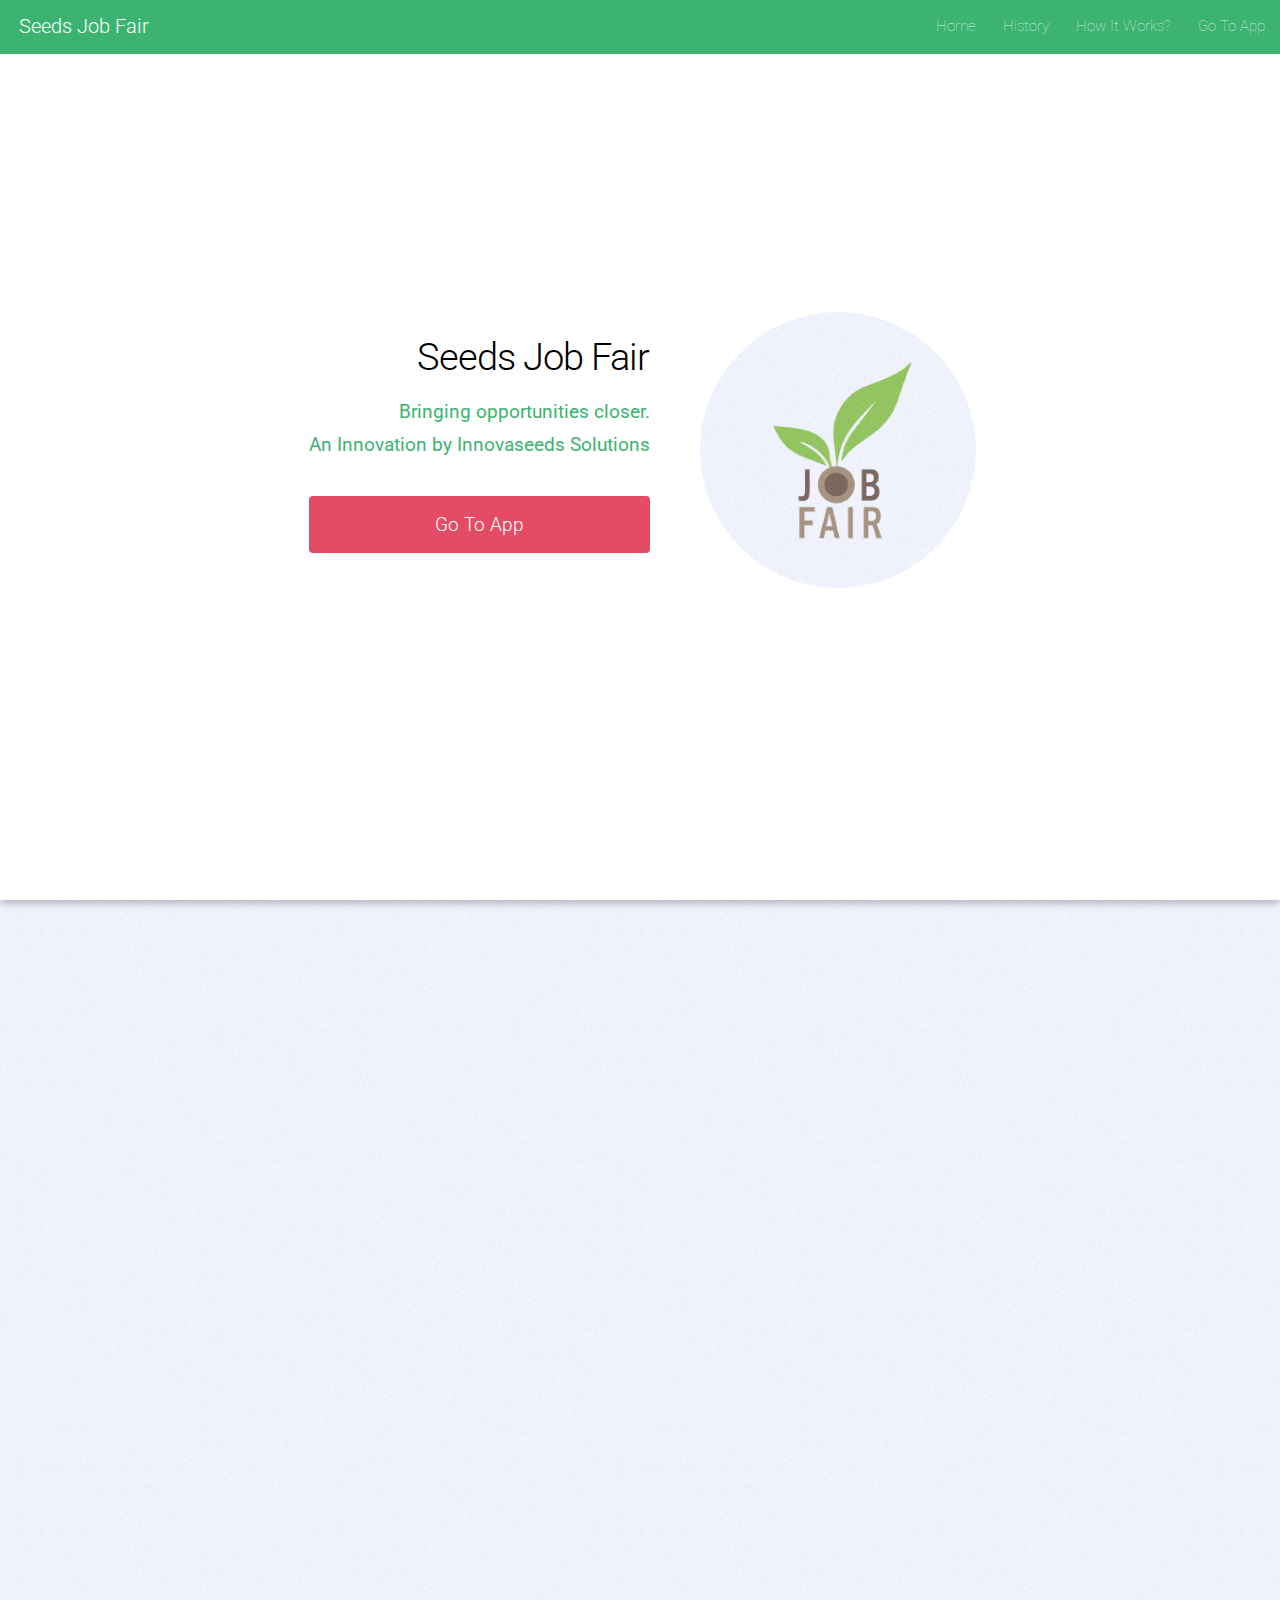
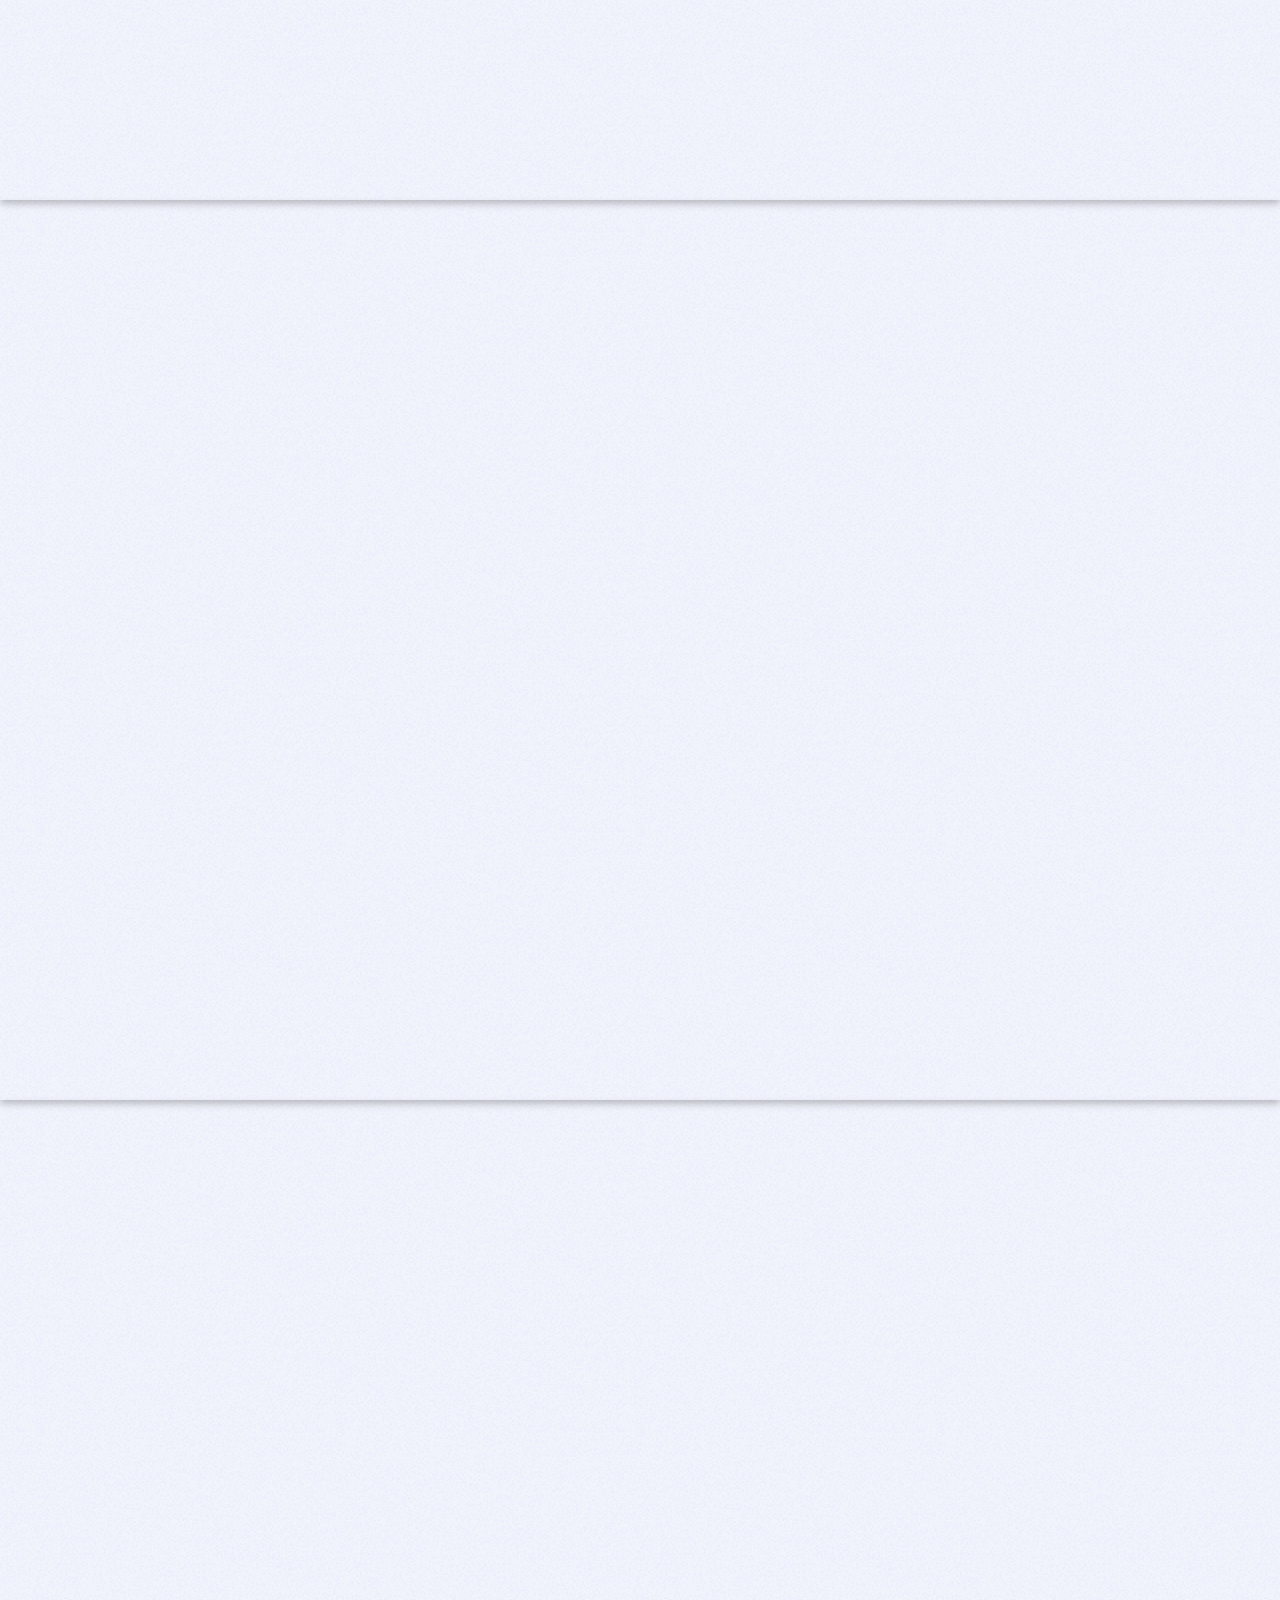
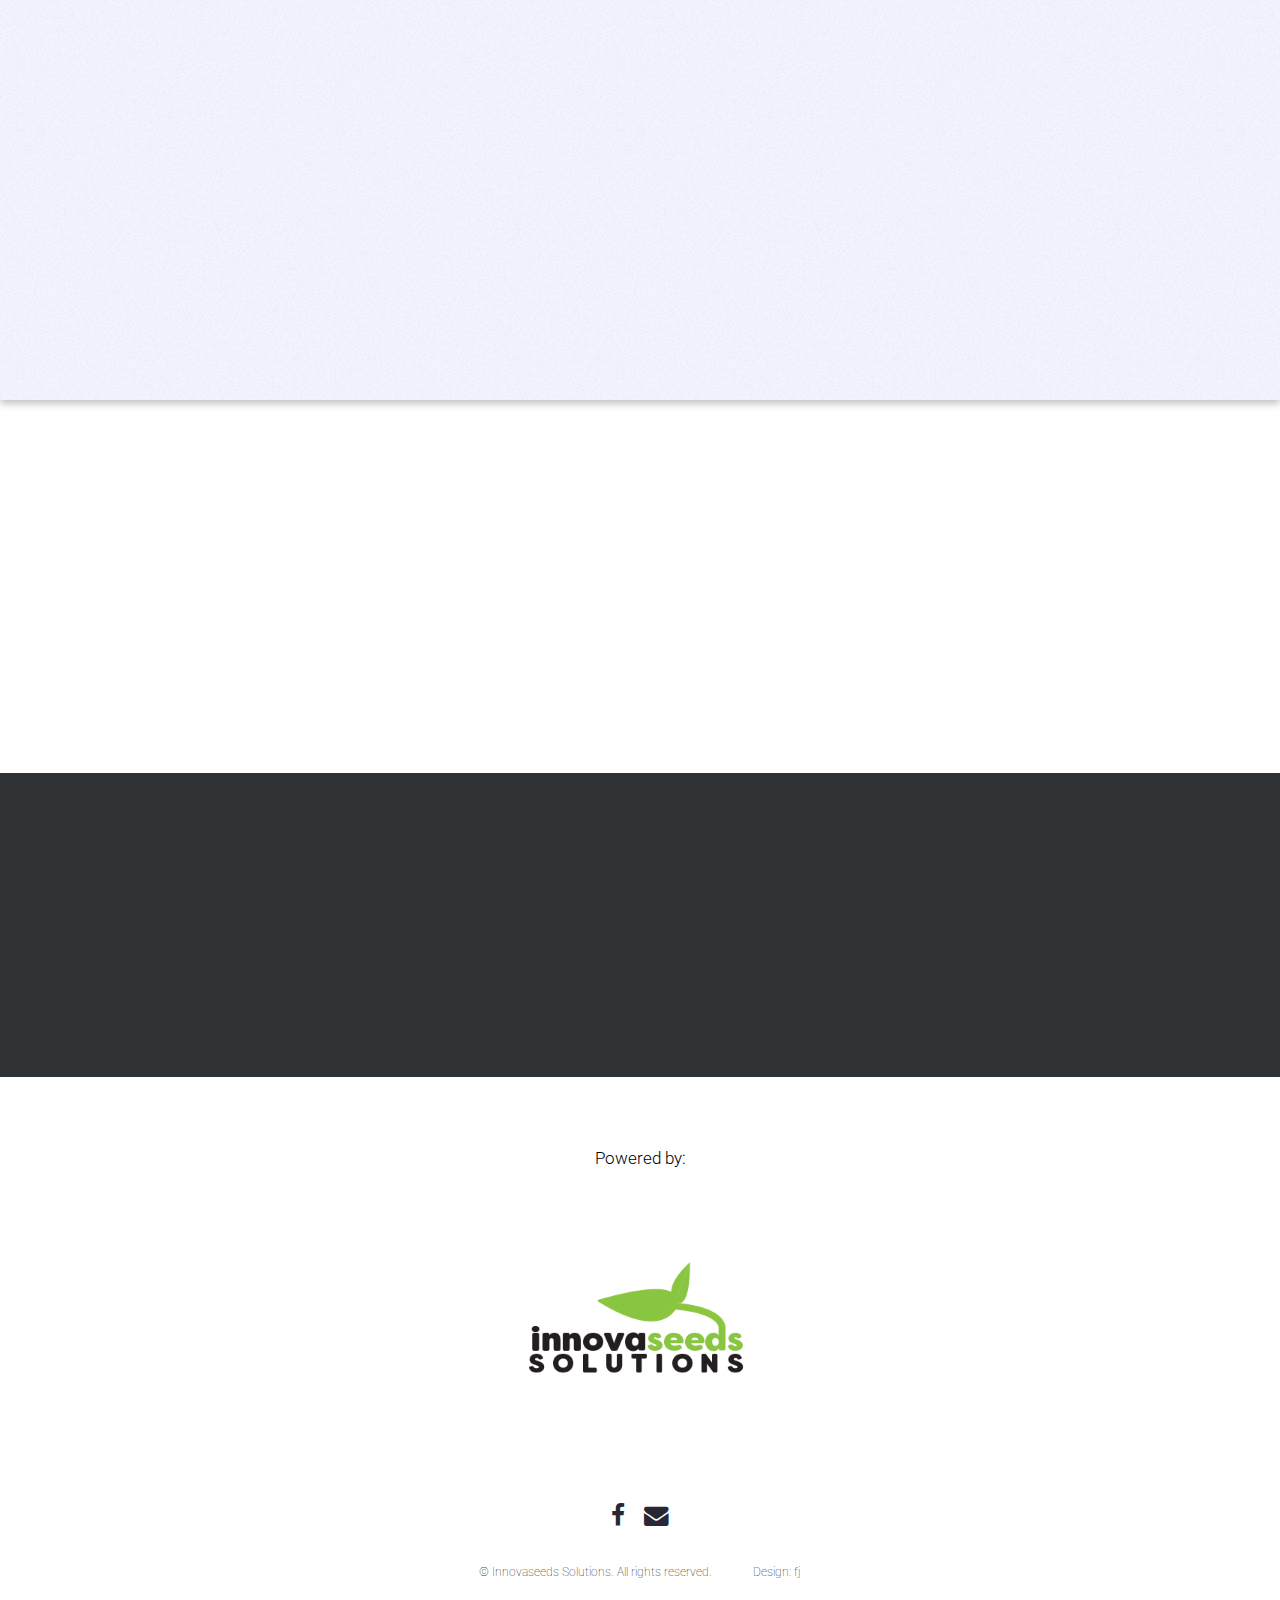
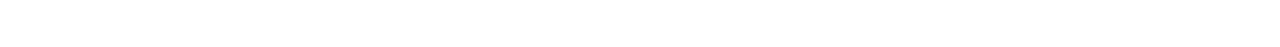
==== commit 5b0496dd: "add feature, button go to app, choose cf page, add edit some styling" ====
--- a/inn/index.html
+++ b/inn/index.html
@@ -5,157 +5,211 @@
 	Free for personal and commercial use under the CCA 3.0 license (html5up.net/license)
 -->
 <html>
-	<head>
-		<title>Seeds Job Fair</title>
-		<meta charset="utf-8" />
-		<meta name="viewport" content="width=device-width, initial-scale=1" />
-		<!--[if lte IE 8]><script src="assets/js/ie/html5shiv.js"></script><![endif]-->
-		<link rel="stylesheet" href="assets/css/main.css" />
-		<!--[if lte IE 9]><link rel="stylesheet" href="assets/css/ie9.css" /><![endif]-->
-		<!--[if lte IE 8]><link rel="stylesheet" href="assets/css/ie8.css" /><![endif]-->
-	</head>
-	<body class="landing">
-		<div id="page-wrapper">
-
-			<!-- Header -->
-				<header id="header">
-					<h1 id="logo"><a href="index.html">Seeds Job Fair</a></h1>
-					<nav id="nav">
-						<ul>
-							<li><a href="index.html">Home</a></li>
-							<li><a href="history.html">History</a></li>
-							<li><a href="how.html">How It Works?</a></li>
-						</ul>
-					</nav>
-				</header>
-
-			<!-- Banner -->
-				<section id="banner">
-					<div class="content">
-						<header>
-							<h2 style="color:#000000";>Seeds Job Fair</h2>
-							<p style="color:#3CB371";>Bringing opportunities closer.<br />
-									An Innovation by Innovaseeds Solutions</p>
-						</header>
-						<span class="image"><img src="images/logo_large.png" alt="" /></span>
+
+<head>
+	<title>Seeds Job Fair</title>
+	<meta charset="utf-8" />
+	<meta name="viewport" content="width=device-width, initial-scale=1" />
+	<link rel="icon" href="https://seedsjobfair.com/wp-content/uploads/2017/04/cropped-icon-32x32.png" sizes="32x32" />
+	<link rel="icon" href="https://seedsjobfair.com/wp-content/uploads/2017/04/cropped-icon-192x192.png" sizes="192x192" />
+	<link rel="apple-touch-icon-precomposed" href="https://seedsjobfair.com/wp-content/uploads/2017/04/cropped-icon-180x180.png"
+	/>
+	<meta name="msapplication-TileImage" content="https://seedsjobfair.com/wp-content/uploads/2017/04/cropped-icon-270x270.png"
+	/>
+	<meta name="description" content="Virtual Career Fair - Powered by Seeds Job Fair - Innovaseeds Solutions" />
+
+	<!--[if lte IE 8]><script src="assets/js/ie/html5shiv.js"></script><![endif]-->
+	<link rel="stylesheet" href="assets/css/main.css" />
+	<!--[if lte IE 9]><link rel="stylesheet" href="assets/css/ie9.css" /><![endif]-->
+	<!--[if lte IE 8]><link rel="stylesheet" href="assets/css/ie8.css" /><![endif]-->
+</head>
+
+<body class="landing">
+	<div id="page-wrapper">
+
+		<!-- Header -->
+		<header id="header">
+			<h1 id="logo">
+				<a class="white" style="font-size:20px;" href="index.html">Seeds Job Fair</a>
+			</h1>
+			<nav id="nav">
+				<ul>
+					<li>
+						<a class="white active" href="index.html">Home</a>
+					</li>
+					<li>
+						<a class="white" href="history.html">History</a>
+					</li>
+					<li>
+						<a class="white" href="how.html">How It Works?</a>
+					</li>
+					<li>
+						<a class="white" href="choose-cf.html">Go To App</a>
+					</li>
+				</ul>
+			</nav>
+		</header>
+
+		<!-- Banner -->
+		<section id="banner">
+			<div class="content">
+				<header>
+					<h2 style="color:#000000" ;>Seeds Job Fair</h2>
+					<p style="color:#3CB371; font-weight: normal;">Bringing opportunities closer.
+						<br /> An Innovation by Innovaseeds Solutions
+						<br />
+						<br />
+						<a href="choose-cf.html" class="button fit special">Go To App</a>
+					</p>
+				</header>
+				<span class="image">
+					<img src="images/logo_large.png" alt="" />
+				</span>
+			</div>
+			<a href="#one" class="goto-next scrolly">Next</a>
+		</section>
+
+		<!-- One -->
+		<section id="one" class="spotlight style1 bottom">
+			<span class="image fit main">
+				<img src="images/1.jpg" alt="" />
+			</span>
+			<div class="content">
+				<div class="container">
+					<div class="row">
+						<div class="4u 12u$(medium)">
+							<header>
+								<h2>What is Seeds Job Fair?</h2>
+								<p>Seeds Job Fair is a virtual career fair platform that serves to empower student organizations career fair events
+									and quality job match between student talents and companies regardless of geographic boundaries.
+								</p>
+							</header>
+						</div>
+						<div class="4u 12u$(medium)">
+							<header>
+								<h2>How can Seeds Job Fair help you?</h2>
+								<p>Seeds Job Fair organizes career fairs virtually that saves costs and time for applicants, employers and organizations.</p>
+							</header>
+						</div>
 					</div>
-					<a href="#one" class="goto-next scrolly">Next</a>
-				</section>
-
-			<!-- One -->
-				<section id="one" class="spotlight style1 bottom">
-					<span class="image fit main"><img src="images/1.jpg" alt="" /></span>
-					<div class="content">
-						<div class="container">
-							<div class="row">
-								<div class="4u 12u$(medium)">
-									<header>
-										<h2>What is Seeds Job Fair?</h2>
-										<p>Seeds Job Fair is a virtual career fair platform that serves to
-											empower student organizations career fair events and quality job
-											match between student talents and companies regardless of geographic
-											boundaries.</p>
-									</header>
-								</div>
-							<div class = "4u 12u$(medium)">
-								<header>
-									<h2>How can Seeds Job Fair help you?</h2>
-									<p>Seeds Job Fair organizes career fairs virtually that saves costs and time
-									   for applicants, employers and organizations.</p>
-								</header>
-							</div>
+				</div>
+				<a href="#two" class="goto-next scrolly">Next</a>
+		</section>
+
+		<!-- Two -->
+		<section id="two" class="spotlight style2 right">
+			<span class="image fit main">
+				<img src="images/2.jpg" alt="" />
+			</span>
+			<div class="content">
+				<header>
+					<h2>A breakthrough platform that empowers opportunity seekers</h2>
+					<p>Seeds Job Fair has connected more than 30 recruiters with 400 students from different ends of the globe during ViCaF
+						2017.
+					</p>
+				</header>
+				<p>Learn The Success of Seeds Job Fair</p>
+				<ul class="actions">
+					<li>
+						<a href="history.html" class="button">Learn More</a>
+					</li>
+				</ul>
+			</div>
+			<a href="#three" class="goto-next scrolly">Next</a>
+		</section>
+
+		<!-- Three -->
+		<section id="three" class="spotlight style3 left">
+			<span class="image fit main bottom">
+				<img src="images/11.jpg" alt="" />
+			</span>
+			<div class="content">
+				<header>
+					<h2>Easy and Intuitive User Experience</h2>
+					<p>Seeds Job Fair prioritizes short click-travels for users to get things done. Our team has innovated a user experience
+						that empowers users and simplifies tasks.</p>
+				</header>
+				<p>Learn How it Works</p>
+				<ul class="actions">
+					<li>
+						<a href="how.html" class="button">Learn More</a>
+					</li>
+				</ul>
+			</div>
+			<a href="#four" class="goto-next scrolly">Next</a>
+		</section>
+
+		<!-- Four -->
+		<section id="four" class="wrapper style1 special fade-up">
+			<div class="container">
+				<header class="major">
+					<h2 style="color:#000000">Stay Tuned for more virtual career fairs from Seeds Job Fair in 2018</h2>
+					<p style="color:#000000">We will be collaborating with more organizations in the near future.</p>
+				</header>
+				<p style="color:#000000">For any enquiries, email us at innovaseedssolutions@gmail.com</p>
+			</div>
+		</section>
+
+		<!-- Five -->
+		<section style="background-color:#303336;" id="five" class="wrapper style2 special fade">
+			<div class="container">
+				<header>
+					<h2>Join our maling list to get updated about our upcoming events.</h2>
+					<p>Drop your email below (We will not spam your email, trust us, we were students before)</p>
+				</header>
+				<form id="subscribe" method="" action="" class="container 50%">
+					<div class="row uniform 50%">
+						<div class="8u 12u$(xsmall)">
+							<input required type="email" name="email" id="email" placeholder="Your Email Address" />
+						</div>
+						<div class="4u$ 12u$(xsmall)">
+							<input type="submit" id="submit" value="I'm Down" class="fit special" />
 						</div>
 					</div>
-					<a href="#two" class="goto-next scrolly">Next</a>
-				</section>
-
-			<!-- Two -->
-				<section id="two" class="spotlight style2 right">
-					<span class="image fit main"><img src="images/2.jpg" alt="" /></span>
-					<div class="content">
-						<header>
-							<h2>A breakthrough platform that empowers opportunity seekers</h2>
-							<p>Seeds Job Fair has connected more than 30 recruiters with
-							  400 students from different ends of the globe during ViCaF 2017.</p>
-						</header>
-						<p>Learn The Success of Seeds Job Fair</p>
-						<ul class="actions">
-							<li><a href="history.html" class="button">Learn More</a></li>
-						</ul>
-					</div>
-					<a href="#three" class="goto-next scrolly">Next</a>
-				</section>
-
-			<!-- Three -->
-				<section id="three" class="spotlight style3 left">
-					<span class="image fit main bottom"><img src="images/11.jpg" alt="" /></span>
-					<div class="content">
-						<header>
-							<h2>Easy and Intuitive User Experience</h2>
-							<p>Seeds Job Fair prioritizes short click-travels for users to get things done.
-							   Our team has innovated a user experience that empowers users and simplifies tasks.</p>
-						</header>
-						<p>Learn How it Works</p>
-						<ul class="actions">
-							<li><a href="how.html" class="button">Learn More</a></li>
-						</ul>
-					</div>
-					<a href="#four" class="goto-next scrolly">Next</a>
-				</section>
-
-			<!-- Four -->
-				<section id="four" class="wrapper style1 special fade-up">
-					<div class="container">
-						<header class="major">
-							<h2 style="color:#000000">Stay Tuned for more virtual career fairs from Seeds Job Fair in 2018</h2>
-							<p style="color:#000000">We will be collaborating with more organizations in the near future.</p>
-						</header>
-						<p style="color:#000000">For any enquiries, email us at innovaseedssolutions@gmail.com</p>
-					</div>
-				</section>
-
-			<!-- Five -->
-				<section style="background-color:#303336;"id="five" class="wrapper style2 special fade">
-					<div class="container">
-						<header>
-							<h2>Join our maling list to get updated about our upcoming events.</h2>
-							<p>Drop your email below (We will not spam your email, trust us, we were students before)</p>
-						</header>
-						<form method="post" action="#" class="container 50%">
-							<div class="row uniform 50%">
-								<div class="8u 12u$(xsmall)"><input type="email" name="email" id="email" placeholder="Your Email Address" /></div>
-								<div class="4u$ 12u$(xsmall)"><input type="submit" value="I'm Down" class="fit special" /></div>
-							</div>
-						</form>
-					</div>
-				</section>
-
-			<!-- Footer -->
-				<footer id="footer">
-					<h4 style="color:#000000">Powered by:</h4>
-					<div class="row 50% uniform">
-					<span class = "12u 12u$(xsmall)" ><img src="images/innovaseed.png"  width="300" height="300" /></span>
-				</div>
-					<ul class="icons">
-						<li><a href="https://www.facebook.com/innovaseedssolutions/" target="_blank" class="icon alt fa-facebook"><span class="label">Facebook</span></a></li>
-						<li><a href="mailto:innovaseedssolutions@gmail.com" class="icon alt fa-envelope"><span class="label">Email</span></a></li>
-					</ul>
-					<ul class="copyright">
-						<li>&copy; Innovaseeds Solutions. All rights reserved.</li><li>Design: fj</li>
-					</ul>
-				</footer>
+				</form>
+			</div>
+		</section>
+
+		<!-- Footer -->
+		<footer id="footer">
+			<h4 style="color:#000000">Powered by:</h4>
+			<div class="row 50% uniform">
+				<span class="12u 12u$(xsmall)">
+					<img src="images/innovaseed.png" width="300" height="300" />
+				</span>
+			</div>
+			<ul class="icons">
+				<li>
+					<a href="https://www.facebook.com/innovaseedssolutions/" target="_blank" class="icon alt fa-facebook">
+						<span class="label">Facebook</span>
+					</a>
+				</li>
+				<li>
+					<a href="mailto:innovaseedssolutions@gmail.com" class="icon alt fa-envelope">
+						<span class="label">Email</span>
+					</a>
+				</li>
+			</ul>
+			<ul class="copyright">
+				<li>&copy; Innovaseeds Solutions. All rights reserved.</li>
+				<li>Design: fj</li>
+			</ul>
+		</footer>
 
 		</div>
 
 		<!-- Scripts -->
-			<script src="assets/js/jquery.min.js"></script>
-			<script src="assets/js/jquery.scrolly.min.js"></script>
-			<script src="assets/js/jquery.dropotron.min.js"></script>
-			<script src="assets/js/jquery.scrollex.min.js"></script>
-			<script src="assets/js/skel.min.js"></script>
-			<script src="assets/js/util.js"></script>
-			<!--[if lte IE 8]><script src="assets/js/ie/respond.min.js"></script><![endif]-->
-			<script src="assets/js/main.js"></script>
-
-	</body>
-</html>
+		<script src="assets/js/jquery.min.js"></script>
+		<script src="assets/js/jquery.scrolly.min.js"></script>
+		<script src="assets/js/jquery.dropotron.min.js"></script>
+		<script src="assets/js/jquery.scrollex.min.js"></script>
+		<script src="assets/js/skel.min.js"></script>
+		<script src="assets/js/util.js"></script>
+		<!--[if lte IE 8]><script src="assets/js/ie/respond.min.js"></script><![endif]-->
+		<script src="assets/js/main.js"></script>
+
+		<!-- Home script added by Wan Zulsarhan -->
+		<script src="assets/js/home.js"></script>
+</body>
+
+</html>